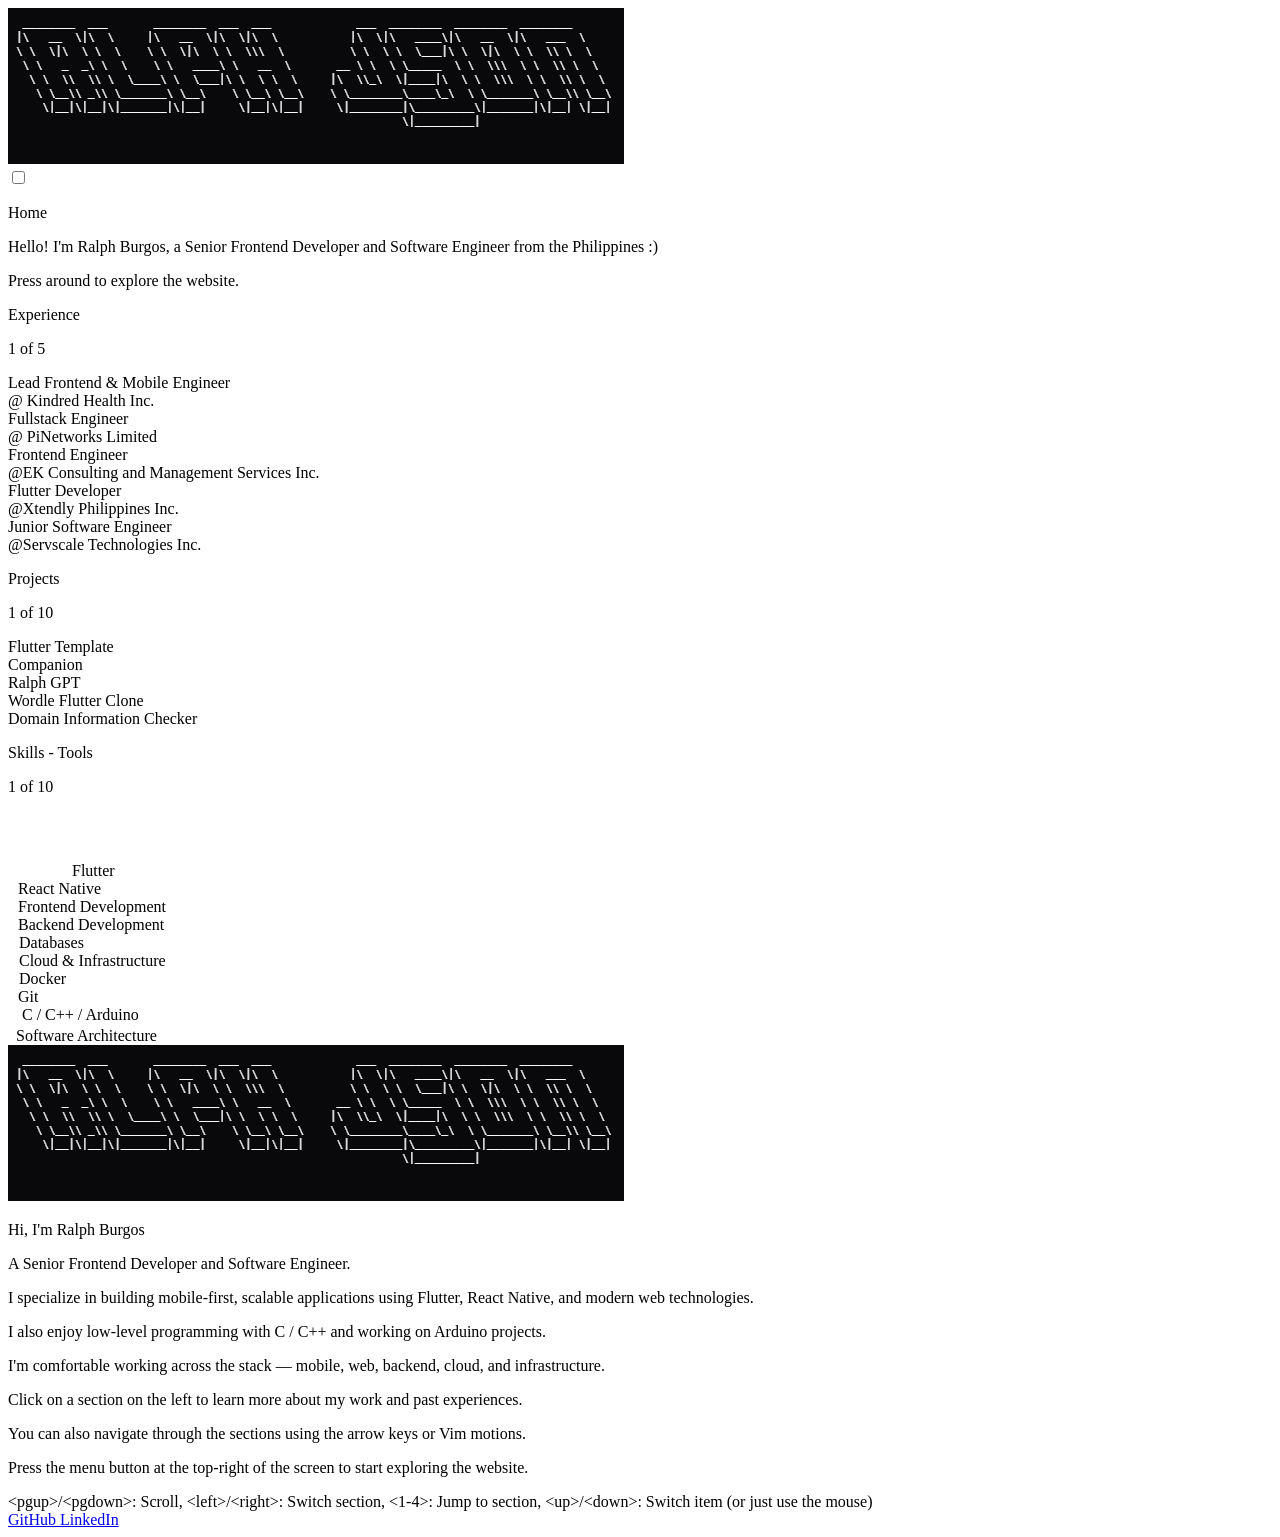
==== index.html @ 9842554d "first commit" ====
<!Doctype html>
<html lang="en">

<head>
    <meta name="0cred-id" content="01e24af6-ad8e-4de9-9cb4-fe625eb96ab1" />
    <meta charset="UTF-8" />
    <meta name="viewport" content="width=device-width, initial-scale=1" />
    <meta name="theme-color" content="#0d1117">
    <meta name="msapplication-navbutton-color" content="#0d1117" />
    <meta name="apple-mobile-web-app-capable" content="yes">
    <meta name="apple-mobile-web-app-status-bar-style" content="black">
    <meta name="author" content="Ralph Burgos" />
    <meta name="description"
        content="Hi, I'm a passionate software engineer from Philippines. Check out my work and get in touch over here. ;)" />

    <meta property="og:type" content="website">
    <meta property="og:title" content="Ralph Burgos - Software Engineer">
    <meta property="og:image" content="/images/social-banner.jpg">
    <meta property="og:description"
        content="Hi, I'm an experienced software engineer from Philippines. Check out my work and get in touch over here ;)">
    <meta property="og:locale" content="en_US">


    <link href="images/favicon-light.ico" rel="icon" media="(prefers-color-scheme: light)" />
    <link href="images/favicon-light.ico" rel="icon" media="(prefers-color-scheme: dark)" />
    <link rel="preload" as="font" href="fonts/fira-mono-v14-latin-regular.woff2" type="font/otf"
        crossorigin="anonymous">
    <link rel="preload" as="font" href="fonts/fira-mono-v14-latin-700.woff2" type="font/otf" crossorigin="anonymous">
    <link id="min-style" rel="stylesheet" type="text/css" href="css/tui.css">
    <script src="js/loader/loader.js"></script>
    <title>Ralph Burgos - Software Engineer</title>
</head>

<body class="darkmode">
    <div id="main-container">
        <div class="nav-container">
            <img id="nav-logo" loading="eager" src="images/social-banner.png" alt="RLPHJSON" decoding="async" />
            <div id="hamburger-menu">
                <input class="checkbox" type="checkbox" name="hamburger-toggle" aria-label="Mobile menu toggle" />
                <div class="hamburger-lines">
                    <span class="line line1"></span>
                    <span class="line line2"></span>
                    <span class="line line3"></span>
                </div>
            </div>
        </div>
        <div id="section-container">
            <div id="left-section">
                <header class="container selected-frame" id="home">
                    <div class="container-content">
                        <div class="title decorating-text">
                            <p>
                                Home
                            </p>
                            <div></div>
                        </div>
                        <p id="home-section-paragraph">
                            Hello! I'm <span class="text-blue">Ralph Burgos</span>, a <span class="text-orange">Senior Frontend Developer</span> and <span class="text-orange">Software Engineer</span> from the <span class="text-green">Philippines</span> :)
                        </p>
                        <p id="mobile-help">
                            <span class="text-green">Press</span> around to <span class="text-orange">explore</span>
                            the website.
                        </p>
                    </div>
                </header>
                <div class="container" id="experience">
                    <div class="container-content">
                        <div id="experience-title" class="title decorating-text">
                            <p>
                                Experience
                            </p>
                            <div></div>
                        </div>
                        <div id="experience-index" class="list-index decorating-text">
                            <p>1 of 5</p>
                            <div></div>
                        </div>
                        <div class="ui-list">
                            <div>
                                <div>Lead Frontend & Mobile Engineer</div>
                                <div>@ <span class="text-orange">Kindred Health Inc.</span></div>
                            </div>
                            <div>
                                <div>Fullstack Engineer</div>
                                <div>@ <span class="text-orange">PiNetworks Limited</span></div>
                            </div>
                            <div>
                                <div>Frontend Engineer</div>
                                <div>@<span class="text-orange">EK Consulting and Management Services Inc.</span></div>
                            </div>
                            <div>
                                <div>Flutter Developer</div>
                                <div>@<span class="text-orange">Xtendly Philippines Inc.</span></div>
                            </div>
                            <div>
                                <div>Junior Software Engineer</div>
                                <div>@<span class="text-orange">Servscale Technologies Inc.</span></div>
                            </div>

                        </div>
                    </div>
                </div>
                <div class="container" id="projects">
                    <div class="container-content">
                        <div class="title decorating-text">
                            <p>Projects</p>
                            <div></div>
                        </div>
                        <div class="list-index decorating-text">
                            <p>1 of 10</p>
                            <div></div>
                        </div>
                        <div class="ui-list">
                            <div>Flutter Template</div>
                            <div>Companion</div>
                            <div>Ralph GPT</div>
                            <div>Wordle Flutter Clone</div>
                            <div>Domain Information Checker</div>
                        </div>
                    </div>
                </div>
                <div class="container" id="skills">
                    <div class="container-content">
                        <div id="skills-title" class="title decorating-text">
                            <p>
                                Skills - Tools
                            </p>
                            <div></div>
                        </div>
                        <div id="skills-index" class="list-index decorating-text">
                            <p>1 of 10</p>
                            <div></div>
                        </div>
                        <div class="ui-list">
                            <div><img src="images/flutter.svg" alt="" decoding="async" />Flutter</div>
                            <div><img src="images/react.svg" alt="" decoding="async" />React Native</div>
                            <div><img src="images/html.svg" alt="" decoding="async" />Frontend Development</div>
                            <div><img src="images/node.svg" alt="" decoding="async" />Backend Development</div>
                            <div><img src="images/psql.svg" alt="" decoding="async" />Databases</div>
                            <div><img src="images/aws.svg" alt="" decoding="async" />Cloud & Infrastructure</div>
                            <div><img src="images/gh.svg" alt="" decoding="async" />Docker</div>
                            <div><img src="images/git.svg" alt="" decoding="async" />Git</div>
                            <div><img src="images/arduino.svg" alt="" decoding="async" />C / C++ / Arduino</div>
                            <div><img src="images/test.svg" alt="" decoding="async" />Software Architecture</div>
                        </div>
                    </div>
                </div>
            </div>
            <div id="right-section">
                <div class="container h-fill" id="main-content">
                    <div class="container-content">
                        <div id="logo-container">
                            <img loading="eager" src="images/social-banner.png" id="logo" alt="RLPHJSON" decoding="async" />
                        </div>
                        <div class="outer-paragraph-container">
                            <div class="inner-paragraph-container">
                                <div>
                                    <p>Hi, I'm <span class="text-blue">Ralph</span> Burgos</p>
                                    <p>A <span class="text-orange">Senior Frontend Developer</span> and 
                                        <span class="text-orange">Software Engineer</span>.
                                    </p>
                                </div>
                                <div>
                                    <p>
                                        I specialize in building <span class="text-white">mobile-first</span>,
                                        <span class="text-white">scalable</span> applications using Flutter,
                                        React Native, and modern web technologies.
                                    </p>
                                </div>
                                <div>
                                    <p>
                                        I also enjoy low-level programming with
                                        <span class="text-white">C / C++</span> and working on
                                        <span class="text-white">Arduino</span> projects.
                                    </p>
                                </div>
                                <div>
                                    <p>
                                        I'm comfortable working across the stack — mobile, web, backend,
                                        cloud, and infrastructure.
                                    </p>
                                </div>
                                <div id="desktop-help">
                                    <p><span class="text-white">Click</span> on a section on the left to learn
                                        more about
                                        my <span class="text-blue">work</span> and past <span
                                            class="text-orange">experiences</span>.</p>
                                    <p>You can also <span class="text-orange">navigate</span> through the
                                        sections using
                                        the <span class="text-blue">arrow keys</span> or <span class="text-orange">Vim
                                            motions</span>.</p>
                                </div>
                                <p id="mobile-help">
                                    <span class="text-green">Press</span> the menu button at the top-right of the
                                    screen
                                    to
                                    start <span class="text-orange">exploring</span>
                                    the website.
                                </p>
                                <!-- <div class="bible-verse"> -->
                            </div>
                        </div>
                    </div>
                </div>
            </div>
        </div>
        <footer class="container text-blue" id="footer">
            <div class="footer-item" id="footer-help">
                &lt;pgup&gt;/&lt;pgdown&gt;: Scroll,
                &lt;left&gt;/&lt;right&gt;: Switch section,
                &lt;1-4&gt;: Jump to section,
                &lt;up&gt;/&lt;down&gt;: Switch item
                <span class="text-green">
                    (or just use the mouse)
                </span>
            </div>
            <div class="footer-item">
                <a class="text-blue" href="https://github.com/rlphjyson/" target="_blank">
                    GitHub
                </a>
                <a class="text-green" href="https://www.linkedin.com/in/ralph-jason-burgos/" target="_blank">
                    LinkedIn
                </a>
            </div>
        </footer>
    </div>
</body>

</html>
---- css/tui.css ----
@font-face {
  font-display: swap;
  font-family: "Fira Mono";
  font-style: normal;
  font-weight: 400;
  src: url(../fonts/fira-mono-v14-latin-regular.woff2) format("woff2");
}

@font-face {
  font-display: swap;
  font-family: "Fira Mono";
  font-style: normal;
  font-weight: 700;
  src: url(../fonts/fira-mono-v14-latin-700.woff2) format("woff2");
}

:root {
  --clr-primary-txt: #e0e0e0;
  --clr-primary-bg: #0a0a0a;
  --clr-tertiary-bg: #1a1a1a;
  --clr-secondary-bg: #262626;
  --clr-border: #404040;
  --clr-cyan: #4dd0e1;
  --clr-green: #39ff14;
  --clr-yellow: #ffb74d;
}

* {
  padding: 0;
  margin: 0;
  cursor: default;
}

h1 {
  font-size: 1.1rem;
  font-weight: 700;
}

h2 {
  font-size: 1rem;
  font-weight: 700;
}

a {
  cursor: pointer;
}

body {
  font-family: "Fira Mono", monospace, sans-serif;
  overflow: hidden;
  padding: 1rem;
  height: 100vh;
}

.darkmode {
  background-color: var(--clr-primary-bg);
  color: var(--clr-primary-txt);
}

::-webkit-scrollbar {
  width: 0.4em;
  background-color: var(--clr-primary-bg);
  height: 0.2em;
}

::-webkit-scrollbar-thumb {
  background-color: var(--clr-cyan);
}

* {
  scrollbar-width: thin;
  scrollbar-color: var(--clr-cyan) var(--clr-primary-bg);
}

svg {
  overflow: visible;
}

#logo-container {
  display: flex;
  justify-content: left;
  align-items: center;
  width: 100%;
  margin-bottom: 1rem;
  min-height: 100px;
}

#logo {
  width: 100%;
  max-width: 400px;
}

#main-container {
  display: flex;
  flex-direction: column;
  height: 93%;
  gap: 0.4rem;
  justify-content: flex-start;
}

#section-container {
  display: flex;
  flex-direction: row;
  width: 100%;
  height: 100%;
  gap: 0.4rem;
}

#left-section {
  display: flex;
  flex-direction: column;
  gap: 0.8rem;
  width: 25%;
}

#right-section {
  display: flex;
  flex-direction: column;
  flex-grow: 2;
  width: 75%;
}

#main-content {
  display: flex;
  flex-direction: column;
  align-items: flex-start;
  overflow-y: hidden;
  background-color: var(--clr-primary-bg);
  border-left: 1px solid var(--clr-cyan);
  padding: 0;
}

#main-content::before {
  content: "$ ";
  position: sticky;
  top: 0;
  left: 0;
  color: var(--clr-green);
  font-weight: 700;
  font-size: 1rem;
  padding: 1rem 0 0.5rem 1rem;
  width: 100%;
  background-color: var(--clr-primary-bg);
  border-bottom: 1px solid var(--clr-cyan);
  z-index: 10;
}

#main-content .container-content {
  overflow-y: auto;
  line-height: 1.6rem;
  gap: 0;
  padding: 1rem;
  align-items: flex-start;
  width: 100%;
  height: calc(95vh - 2rem);
  background-color: var(--clr-primary-bg);
}

#footer {
  display: flex;
  flex-direction: row;
  justify-content: space-between;
  align-items: center;
  border: none;
  margin-top: 0.2rem;
  font-size: 0.8rem;
  overflow: hidden;
  min-height: 4ch;
}

#home {
  height: auto;
  padding: 0.5rem;
}

#home-section-paragraph {
  padding: 0 0.2rem;
}

.footer-item {
  display: flex;
  flex-direction: row;
  gap: 0.5rem;
}

.container {
  display: flex;
  flex-direction: column;
  border: 0.1px solid var(--clr-primary-txt);
  position: relative;
  padding-top: 0.2rem;
  height: 29%;
}

#left-section .container:hover:not(.selected-frame) {
  border-color: var(--clr-border);
}

.container-content {
  display: flex;
  flex-direction: column;
  overflow: hidden;
}

.outer-paragraph-container {
  width: 100%;
  padding: 0;
  border: none;
  background-color: transparent;
}

.inner-paragraph-container {
  display: flex;
  justify-content: flex-start;
  flex-direction: column;
  gap: 0.5rem;
  font-family: "Fira Mono", monospace;
  width: 100%;
}

.inner-paragraph-container > div {
  padding: 0.25rem 0;
  border: none;
  padding-left: 0;
  margin: 0.25rem 0;
}

.inner-paragraph-container > div:first-child {
  margin-top: 0;
}

.inner-paragraph-container > div p {
  margin: 0.15rem 0;
  color: var(--clr-primary-txt);
  font-size: 0.95rem;
}

.inner-paragraph-container > div p:first-child {
  color: var(--clr-white);
  font-weight: 700;
}

.image-container {
  width: 100%;
  margin: 0.5rem 0;
  display: flex;
  justify-content: center;
}

.image-inner-container {
  display: flex;
  justify-content: center;
  width: 70%;
  padding: 0.5rem;
  border: 0.1px solid var(--clr-cyan);
}

.project-image {
  margin: 0.5rem;
  width: 100%;
  max-width: fit-content;
  background-color: var(--clr-secondary-bg);
}

pre {
  display: block;
  font-family: "Fira Mono", monospace, sans-serif;
  font-size: 0.8rem;
  line-height: 1.2rem;
  padding: 0.5rem;
  border: 0.1px solid var(--clr-cyan);
  color: var(--clr-primary-txt);
  overflow-x: scroll;
}

.snippet-container {
  margin-top: 4rem;
}

.scrollable {
  overflow-y: auto;
}

.h-sm {
  height: 5%;
}

.h-auto {
  height: fit-content;
}

.h-fill {
  flex-grow: 1;
}

.h-full {
  height: 100%;
}

.mt-4 {
  margin-top: 0.5rem;
}

.decorating-text {
  position: absolute;
  padding: 0 0.1rem;
  width: fit-content;
}

.decorating-text p {
  position: relative;
  z-index: 2;
}

.decorating-text div {
  position: relative;
  z-index: 1;
  background-color: var(--clr-primary-bg);
  height: 0.5ch;
  top: -1ch;
  left: -2px;
  width: 104%;
}

.title {
  top: -12px;
}

.list-index {
  bottom: -12px;
  align-self: flex-end;
}

.ui-list {
  display: flex;
  flex-direction: column;
  gap: 0.2rem;
  width: 99%;
  padding: 0.2rem;
  overflow-y: auto;
  overflow-x: hidden;
}

#experience .ui-list {
  justify-content: space-between;
}

#experience .ui-list div {
  width: 100%;
  text-wrap: balance;
}

#experience .ui-list div div {
  width: 50%;
  justify-content: flex-start;
  gap: 1rem;
}

.ui-list div {
  display: flex;
  flex-direction: row;
  align-items: center;
  gap: 0.5rem;
}

.ui-list img {
  width: 1rem;
  height: 1rem;
}

.ui-list div:hover:not(.selected-item):not(.selected-item > div) {
  background-color: var(--clr-tertiary-bg);
}

.selected-frame {
  border-color: var(--clr-cyan);
}

.selected-frame .decorating-text {
  color: var(--clr-cyan);
}

.selected-frame .container-content {
  scrollbar-color: var(--clr-cyan) var(--clr-primary-bg);
}

.selected-frame::-webkit-scrollbar-thumb {
  background-color: var(--clr-cyan);
}

.selected-item,
.selected-item div {
  background-color: var(--clr-secondary-bg);
}

.text-blue {
  color: var(--clr-cyan);
}

.text-orange {
  color: var(--clr-yellow);
}

.text-green {
  color: var(--clr-green);
}

.text-cyan {
  color: var(--clr-cyan);
}

.text-green {
  color: var(--clr-green);
}

.technologies-row {
  display: flex;
  flex-direction: row;
  gap: 0.5rem;
  flex-wrap: wrap;
  margin-bottom: 1rem;
}

.buttons-container {
  display: flex;
  flex-direction: row;
  gap: 1rem;
  margin: 1rem 0;
}

.project-button {
  all: unset;
  padding: 0.5rem 1rem;
  border: 0.1px solid var(--clr-primary-txt);
  color: var(--clr-primary-txt);
  cursor: pointer;
  min-width: 150px;
  text-align: center;
  font-size: 1.5rem;
}

.project-button:hover {
  background-color: var(--clr-secondary-bg);
}

.project-button:active {
  opacity: 0.5;
}

.quote-of-day {
  margin-top: 2rem;
  padding: 0;
  border: none;
  background-color: transparent;
  display: flex;
  flex-direction: column;
  gap: 0.25rem;
  max-width: 80%;
}

.quote-label {
  font-weight: 700;
  color: var(--clr-green);
  font-size: 0.95rem;
}

.quote-text {
  color: var(--clr-primary-txt);
  font-size: 0.95rem;
  line-height: 1.5rem;
  font-style: italic;
}

.quote-author {
  color: var(--clr-cyan);
  font-size: 0.85rem;
  margin-top: 0;
}

.noscript-msg {
  display: flex;
  flex-direction: column;
  align-items: center;
  margin-top: 25%;
  gap: 0.5rem;
  padding: 1rem;
  width: 100%;
}

.nav-container {
  display: none;
}

#modal-controls {
  display: none;
}

#mobile-help {
  display: none;
}

@media screen and (max-width: 768px) {
  body {
    height: 100%;
    padding: 2vw;
    margin-top: 100px;
    overflow-y: scroll !important;
    overflow-x: hidden;
  }

  #experience .ui-list div {
    align-items: center;
  }

  .buttons-container {
    flex-direction: column;
  }

  .project-button {
    padding: 1rem 0;
  }

  .image-inner-container {
    width: 100%;
  }

  #main-container {
    height: 100%;
  }

  #section-container {
    flex-direction: column;
    gap: 1rem;
  }

  #left-section {
    display: none;
  }

  #right-section {
    width: 100%;
    height: 100%;
    padding-top: 1rem;
  }

  #main-content {
    font-size: 1.2rem;
  }

  .outer-paragraph-container {
    padding: 0 5%;
  }

  #mobile-help {
    margin-top: 1rem;
    font-size: 1.1rem;
    display: block;
  }

  #desktop-help {
    display: none;
  }

  #main-content .container-content {
    height: 100%;
  }

  .container {
    height: fit-content !important;
  }

  .ui-list {
    font-size: 1.2rem;
    gap: 0;
    width: auto;
  }

  .ui-list div {
    padding: 0.5rem;
  }

  #experience .ui-list div {
    width: auto;
  }

  #logo-container {
    width: 90%;
    min-height: 50px;
  }

  #footer {
    margin: 1rem 0;
    justify-content: center;
    font-size: 1rem;
  }

  .footer-item {
    gap: 1rem;
  }

  #footer-help {
    display: none;
  }

  .nav-container {
    display: flex;
    position: fixed;
    top: 0;
    left: 0;
    justify-content: space-around;
    align-items: center;
    padding: 0 5vw;
    width: 100vw;
    height: 110px;
    background-color: var(--clr-primary-bg);
    opacity: 0.9;
    z-index: 98;
  }

  #logo-container {
    display: none;
  }

  .nav-container img {
    position: relative;
    bottom: 5px;
    width: 70%;
  }

  #hamburger-menu {
    position: relative;
    left: -16px;
    width: 32px;
  }

  .nav-container .checkbox {
    display: block;
    position: relative;
    height: 32px;
    width: 32px;
    cursor: pointer;
    opacity: 0;
    z-index: 5;
    background: 0 0;
    box-shadow: none;
    outline: 0 !important;
    -webkit-tap-highlight-color: transparent !important;
  }

  .nav-container .hamburger-lines {
    height: 26px;
    width: 30px;
    top: 0;
    position: absolute;
    z-index: 2;
    display: flex;
    flex-direction: column;
    justify-content: space-between;
  }

  .nav-container .hamburger-lines .line {
    display: block;
    height: 4px;
    width: 100%;
    border: 0.1px solid var(--clr-primary-txt);
  }

  .nav-container .hamburger-lines .line1 {
    transform-origin: 0 0;
    transition: transform 0.2s ease-in-out;
  }

  .nav-container .hamburger-lines .line2 {
    transition: transform 0.2s ease-in-out;
  }

  .nav-container .hamburger-lines .line3 {
    transform-origin: 0 100%;
    transition: transform 0.2s ease-in-out;
  }

  #left-section {
    transform: translate(150%);
    width: 97vw;
    display: flex;
    position: fixed;
    left: 1.5vw;
    transition: transform 0.5s ease-in-out;
    z-index: 99;
    background-color: var(--clr-primary-bg);
  }

  .menu-open {
    transform: translate(0) !important;
    position: absolute !important;
  }

  .nav-container input[type=checkbox]:checked ~ .hamburger-lines .line1 {
    transform: rotate(45deg);
  }

  .nav-container input[type=checkbox]:checked ~ .hamburger-lines .line2 {
    transform: scaleY(0);
  }

  .nav-container input[type=checkbox]:checked ~ .hamburger-lines .line3 {
    transform: rotate(-45deg);
  }

  #skills {
    flex-grow: 1;
  }

  .developer-tip {
    margin-top: 2rem;
    padding: 1rem;
    border: 1px solid var(--clr-cyan);
    background-color: rgba(77, 208, 225, 0.05);
    font-style: italic;
    display: flex;
    flex-direction: column;
    gap: 0.5rem;
  }

  .tip-label {
    font-weight: 700;
    color: var(--clr-green);
    font-size: 0.95rem;
  }

  .tip-text {
    color: var(--clr-primary-txt);
    font-size: 0.9rem;
    line-height: 1.4rem;
    font-style: italic;
  }
}
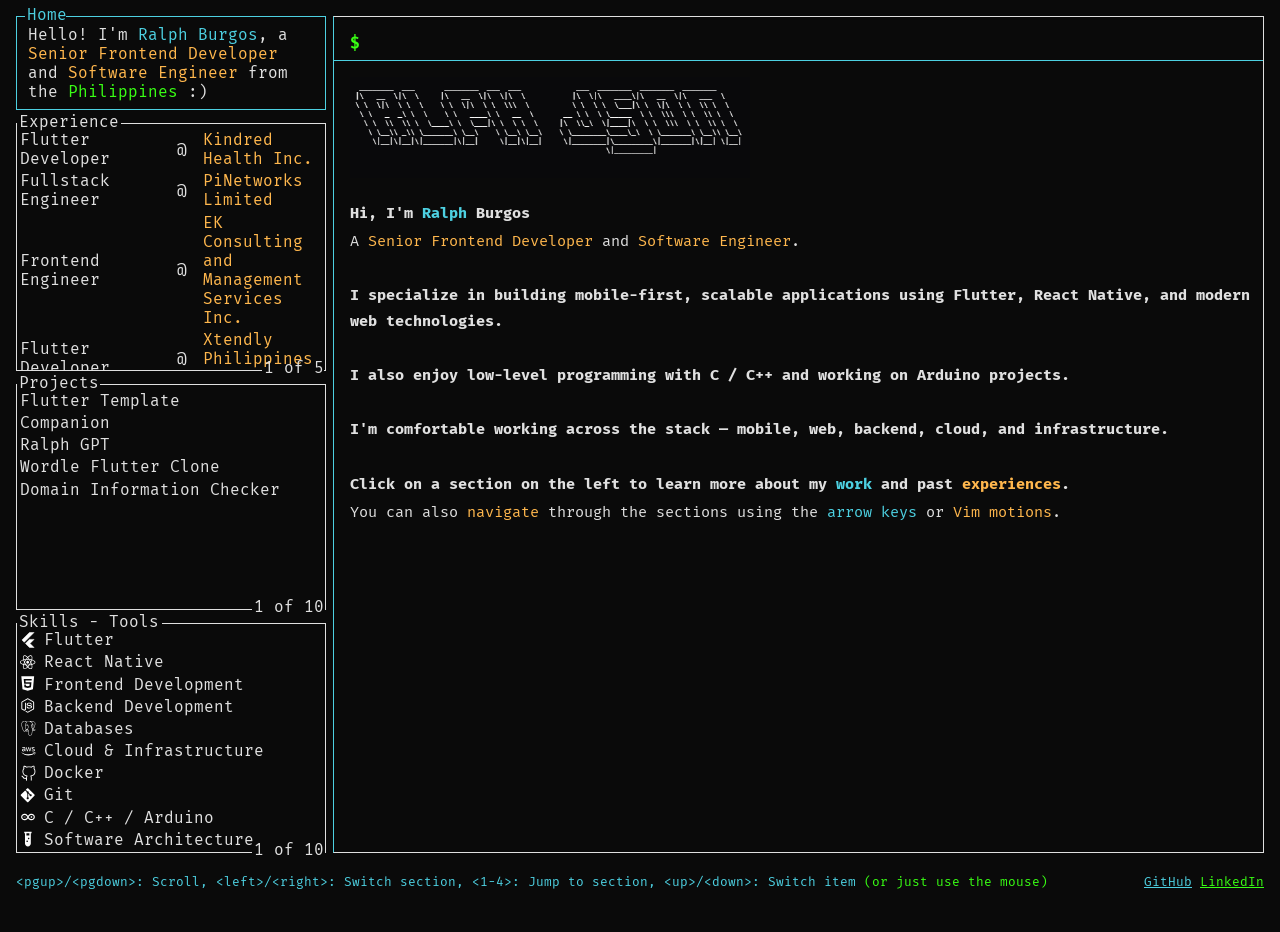
==== commit f6f3c9fe: "Update index.html" ====
--- a/index.html
+++ b/index.html
@@ -77,7 +77,7 @@
                         </div>
                         <div class="ui-list">
                             <div>
-                                <div>Lead Frontend & Mobile Engineer</div>
+                                <div>Flutter Developer</div>
                                 <div>@ <span class="text-orange">Kindred Health Inc.</span></div>
                             </div>
                             <div>
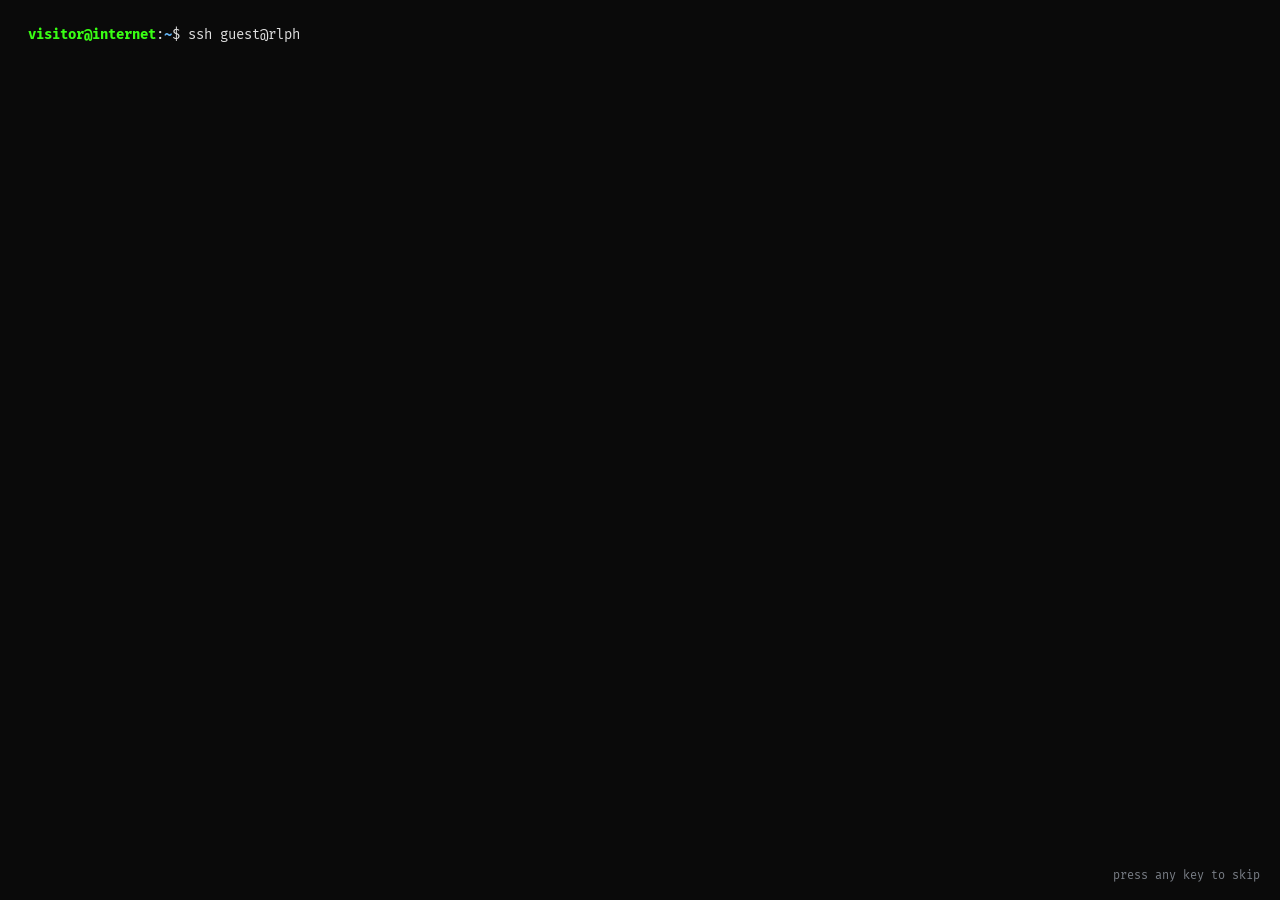
==== commit 03a791c3: "Rebuild portfolio as an SSH-style terminal UI with new projects - Replace old projects with 13 curre" ====
--- a/index.html
+++ b/index.html
@@ -1,229 +1,179 @@
-<!Doctype html>
-<html lang="en">
+<!doctype html>
+<html lang="en" data-theme="rlphjyson">
 
 <head>
     <meta name="0cred-id" content="01e24af6-ad8e-4de9-9cb4-fe625eb96ab1" />
     <meta charset="UTF-8" />
-    <meta name="viewport" content="width=device-width, initial-scale=1" />
-    <meta name="theme-color" content="#0d1117">
-    <meta name="msapplication-navbutton-color" content="#0d1117" />
-    <meta name="apple-mobile-web-app-capable" content="yes">
-    <meta name="apple-mobile-web-app-status-bar-style" content="black">
-    <meta name="author" content="Ralph Burgos" />
+    <meta name="viewport" content="width=device-width, initial-scale=1, viewport-fit=cover" />
+    <meta name="theme-color" content="#0a0a0a" />
+    <meta name="msapplication-navbutton-color" content="#0a0a0a" />
+    <meta name="apple-mobile-web-app-capable" content="yes" />
+    <meta name="apple-mobile-web-app-status-bar-style" content="black" />
+    <meta name="author" content="Ralph Jason Burgos" />
     <meta name="description"
-        content="Hi, I'm a passionate software engineer from Philippines. Check out my work and get in touch over here. ;)" />
+        content="Ralph Jason Burgos, Senior Software Engineer from the Philippines. Flutter, Next.js, Go, FastAPI and AI tooling on Claude. SSH into the portfolio and explore with vim motions." />
 
-    <meta property="og:type" content="website">
-    <meta property="og:title" content="Ralph Burgos - Software Engineer">
-    <meta property="og:image" content="/images/social-banner.jpg">
+    <meta property="og:type" content="website" />
+    <meta property="og:title" content="Ralph Burgos - Senior Software Engineer" />
+    <meta property="og:image" content="/images/social-banner.png" />
     <meta property="og:description"
-        content="Hi, I'm an experienced software engineer from Philippines. Check out my work and get in touch over here ;)">
-    <meta property="og:locale" content="en_US">
-
+        content="Senior Software Engineer: Flutter, Next.js, Go, FastAPI and AI tooling. A terminal-style portfolio you can drive with vim motions." />
+    <meta property="og:locale" content="en_US" />
 
     <link href="images/favicon-light.ico" rel="icon" media="(prefers-color-scheme: light)" />
-    <link href="images/favicon-light.ico" rel="icon" media="(prefers-color-scheme: dark)" />
-    <link rel="preload" as="font" href="fonts/fira-mono-v14-latin-regular.woff2" type="font/otf"
-        crossorigin="anonymous">
-    <link rel="preload" as="font" href="fonts/fira-mono-v14-latin-700.woff2" type="font/otf" crossorigin="anonymous">
-    <link id="min-style" rel="stylesheet" type="text/css" href="css/tui.css">
-    <script src="js/loader/loader.js"></script>
-    <title>Ralph Burgos - Software Engineer</title>
+    <link href="images/favicon-dark.ico" rel="icon" media="(prefers-color-scheme: dark)" />
+    <link rel="preload" as="font" href="fonts/fira-mono-v14-latin-regular.woff2" type="font/woff2" crossorigin="anonymous" />
+    <link rel="preload" as="font" href="fonts/fira-mono-v14-latin-700.woff2" type="font/woff2" crossorigin="anonymous" />
+    <link rel="stylesheet" href="css/tui.css" />
+    <script>
+        // Apply the saved colorscheme before first paint so there is no flash.
+        try {
+            var t = localStorage.getItem("rlphjyson:theme");
+            if (t) document.documentElement.setAttribute("data-theme", t);
+        } catch (e) { }
+    </script>
+    <title>Ralph Burgos - Senior Software Engineer</title>
 </head>
 
-<body class="darkmode">
-    <div id="main-container">
-        <div class="nav-container">
-            <img id="nav-logo" loading="eager" src="images/social-banner.png" alt="RLPHJSON" decoding="async" />
-            <div id="hamburger-menu">
-                <input class="checkbox" type="checkbox" name="hamburger-toggle" aria-label="Mobile menu toggle" />
-                <div class="hamburger-lines">
-                    <span class="line line1"></span>
-                    <span class="line line2"></span>
-                    <span class="line line3"></span>
+<body>
+    <!-- ssh / boot screen -->
+    <div id="boot" role="status" aria-live="polite">
+        <pre id="boot-log"></pre>
+        <div id="boot-skip">press any key to skip</div>
+    </div>
+
+    <div id="app" aria-hidden="true">
+        <!-- tmux-ish status bar -->
+        <header id="tabline">
+            <button id="drawer-toggle" type="button" aria-label="Toggle panels" aria-controls="sidebar">☰</button>
+            <span class="host">guest<span class="at">@</span>rlphjyson<span class="at">:</span><span class="dir">~</span></span>
+            <nav id="tabs" aria-label="Sections"></nav>
+            <span class="spacer"></span>
+            <span class="right">
+                <a class="hide-sm" href="https://github.com/rlphjyson" target="_blank" rel="noopener">github</a>
+                <a class="hide-sm" href="https://www.linkedin.com/in/ralph-jason-burgos/" target="_blank" rel="noopener">linkedin</a>
+                <button id="help-btn" type="button" aria-label="Help">[?]</button>
+            </span>
+        </header>
+
+        <main id="workspace">
+            <aside id="sidebar" aria-label="Panels"></aside>
+            <section id="main" class="box active" aria-label="Content">
+                <div class="box-title" id="main-title">~/README.md</div>
+                <div id="viewer" tabindex="-1" aria-live="polite"></div>
+                <div class="box-footer" id="main-footer">[readonly]</div>
+            </section>
+        </main>
+
+        <div id="statusline" aria-hidden="true">
+            <span class="seg" id="mode" data-mode="NORMAL">NORMAL</span>
+            <span class="seg branch">⎇ main</span>
+            <span class="seg file" id="st-file">~/README.md</span>
+            <span class="fill"></span>
+            <span class="seg dim" id="st-search"></span>
+            <span class="seg dim theme-seg" id="st-theme"></span>
+            <span class="seg pos" id="st-pos">1/1</span>
+            <span class="seg dim" id="st-pct">Top</span>
+            <span class="seg clock" id="st-clock">--:--</span>
+        </div>
+
+        <div id="cmdline">
+            <span id="cmd-prefix"></span>
+            <input id="cmd-input" type="text" autocomplete="off" autocapitalize="off" spellcheck="false"
+                aria-label="Command line" hidden />
+            <span id="cmd-msg">Type <kbd>:help</kbd> or press <kbd>?</kbd> for keybindings.</span>
+        </div>
+
+        <nav id="keybar" aria-label="Quick keys">
+            <button type="button" data-key="drawer" aria-label="Panels">☰</button>
+            <button type="button" data-key="prev" aria-label="Previous item">k ↑</button>
+            <button type="button" data-key="next" aria-label="Next item">j ↓</button>
+            <button type="button" data-key="/" aria-label="Search">/</button>
+            <button type="button" data-key=":" aria-label="Command">:</button>
+            <button type="button" data-key="term" aria-label="Terminal">&gt;_</button>
+            <button type="button" data-key="?" aria-label="Help">?</button>
+        </nav>
+    </div>
+
+    <div id="wildmenu" hidden></div>
+
+    <!-- telescope-style fuzzy finder -->
+    <div id="telescope" class="overlay" hidden>
+        <div class="window" role="dialog" aria-modal="true" aria-label="Search">
+            <div class="window-bar">
+                <span class="dots"><i></i><i></i><i></i></span>
+                <span class="title">telescope · find anything</span>
+                <button class="close" type="button" data-close aria-label="Close">✕</button>
+            </div>
+            <div class="tele-body">
+                <div class="tele-left">
+                    <div class="tele-prompt">
+                        <span class="pfx">/</span>
+                        <input id="tele-input" type="text" autocomplete="off" autocapitalize="off" spellcheck="false"
+                            placeholder="projects, skills, companies, tech…" aria-label="Search query" />
+                        <span class="count" id="tele-count"></span>
+                    </div>
+                    <ul id="tele-results" role="listbox"></ul>
                 </div>
+                <div id="tele-preview"></div>
+            </div>
+            <div class="tele-hints"><kbd>↑</kbd><kbd>↓</kbd> or <kbd>Ctrl-n</kbd><kbd>Ctrl-p</kbd> move · <kbd>Enter</kbd> open · <kbd>Esc</kbd> close · then <kbd>n</kbd>/<kbd>N</kbd> cycle results</div>
+        </div>
+    </div>
+
+    <!-- help -->
+    <div id="help" class="overlay" hidden>
+        <div class="window" role="dialog" aria-modal="true" aria-label="Help">
+            <div class="window-bar">
+                <span class="dots"><i></i><i></i><i></i></span>
+                <span class="title">:help rlphjyson</span>
+                <button class="close" type="button" data-close aria-label="Close">✕</button>
+            </div>
+            <div class="help-body" id="help-body"></div>
+        </div>
+    </div>
+
+    <!-- interactive shell -->
+    <div id="terminal" class="overlay" hidden>
+        <div class="window" role="dialog" aria-modal="true" aria-label="Terminal">
+            <div class="window-bar">
+                <span class="dots"><i></i><i></i><i></i></span>
+                <span class="title">guest@rlphjyson: ~ — zsh</span>
+                <button class="close" type="button" data-close aria-label="Close">✕</button>
+            </div>
+            <div id="term-out" aria-live="polite"></div>
+            <div class="term-input-row">
+                <span class="ps1" id="term-ps1"></span>
+                <input id="term-input" type="text" autocomplete="off" autocapitalize="off" spellcheck="false"
+                    aria-label="Shell input" />
             </div>
         </div>
-        <div id="section-container">
-            <div id="left-section">
-                <header class="container selected-frame" id="home">
-                    <div class="container-content">
-                        <div class="title decorating-text">
-                            <p>
-                                Home
-                            </p>
-                            <div></div>
-                        </div>
-                        <p id="home-section-paragraph">
-                            Hello! I'm <span class="text-blue">Ralph Burgos</span>, a <span class="text-orange">Senior Frontend Developer</span> and <span class="text-orange">Software Engineer</span> from the <span class="text-green">Philippines</span> :)
-                        </p>
-                        <p id="mobile-help">
-                            <span class="text-green">Press</span> around to <span class="text-orange">explore</span>
-                            the website.
-                        </p>
-                    </div>
-                </header>
-                <div class="container" id="experience">
-                    <div class="container-content">
-                        <div id="experience-title" class="title decorating-text">
-                            <p>
-                                Experience
-                            </p>
-                            <div></div>
-                        </div>
-                        <div id="experience-index" class="list-index decorating-text">
-                            <p>1 of 5</p>
-                            <div></div>
-                        </div>
-                        <div class="ui-list">
-                            <div>
-                                <div>Flutter Developer</div>
-                                <div>@ <span class="text-orange">Kindred Health Inc.</span></div>
-                            </div>
-                            <div>
-                                <div>Fullstack Engineer</div>
-                                <div>@ <span class="text-orange">PiNetworks Limited</span></div>
-                            </div>
-                            <div>
-                                <div>Frontend Engineer</div>
-                                <div>@<span class="text-orange">EK Consulting and Management Services Inc.</span></div>
-                            </div>
-                            <div>
-                                <div>Flutter Developer</div>
-                                <div>@<span class="text-orange">Xtendly Philippines Inc.</span></div>
-                            </div>
-                            <div>
-                                <div>Junior Software Engineer</div>
-                                <div>@<span class="text-orange">Servscale Technologies Inc.</span></div>
-                            </div>
+    </div>
 
-                        </div>
-                    </div>
-                </div>
-                <div class="container" id="projects">
-                    <div class="container-content">
-                        <div class="title decorating-text">
-                            <p>Projects</p>
-                            <div></div>
-                        </div>
-                        <div class="list-index decorating-text">
-                            <p>1 of 10</p>
-                            <div></div>
-                        </div>
-                        <div class="ui-list">
-                            <div>Flutter Template</div>
-                            <div>Companion</div>
-                            <div>Ralph GPT</div>
-                            <div>Wordle Flutter Clone</div>
-                            <div>Domain Information Checker</div>
-                        </div>
-                    </div>
-                </div>
-                <div class="container" id="skills">
-                    <div class="container-content">
-                        <div id="skills-title" class="title decorating-text">
-                            <p>
-                                Skills - Tools
-                            </p>
-                            <div></div>
-                        </div>
-                        <div id="skills-index" class="list-index decorating-text">
-                            <p>1 of 10</p>
-                            <div></div>
-                        </div>
-                        <div class="ui-list">
-                            <div><img src="images/flutter.svg" alt="" decoding="async" />Flutter</div>
-                            <div><img src="images/react.svg" alt="" decoding="async" />React Native</div>
-                            <div><img src="images/html.svg" alt="" decoding="async" />Frontend Development</div>
-                            <div><img src="images/node.svg" alt="" decoding="async" />Backend Development</div>
-                            <div><img src="images/psql.svg" alt="" decoding="async" />Databases</div>
-                            <div><img src="images/aws.svg" alt="" decoding="async" />Cloud & Infrastructure</div>
-                            <div><img src="images/gh.svg" alt="" decoding="async" />Docker</div>
-                            <div><img src="images/git.svg" alt="" decoding="async" />Git</div>
-                            <div><img src="images/arduino.svg" alt="" decoding="async" />C / C++ / Arduino</div>
-                            <div><img src="images/test.svg" alt="" decoding="async" />Software Architecture</div>
-                        </div>
-                    </div>
-                </div>
+    <!-- screenshot viewer -->
+    <div id="lightbox" class="overlay" hidden>
+        <div class="window" role="dialog" aria-modal="true" aria-label="Screenshot viewer">
+            <div class="window-bar">
+                <span class="dots"><i></i><i></i><i></i></span>
+                <span class="title" id="lb-title">feh</span>
+                <button class="close" type="button" data-close aria-label="Close">✕</button>
             </div>
-            <div id="right-section">
-                <div class="container h-fill" id="main-content">
-                    <div class="container-content">
-                        <div id="logo-container">
-                            <img loading="eager" src="images/social-banner.png" id="logo" alt="RLPHJSON" decoding="async" />
-                        </div>
-                        <div class="outer-paragraph-container">
-                            <div class="inner-paragraph-container">
-                                <div>
-                                    <p>Hi, I'm <span class="text-blue">Ralph</span> Burgos</p>
-                                    <p>A <span class="text-orange">Senior Frontend Developer</span> and 
-                                        <span class="text-orange">Software Engineer</span>.
-                                    </p>
-                                </div>
-                                <div>
-                                    <p>
-                                        I specialize in building <span class="text-white">mobile-first</span>,
-                                        <span class="text-white">scalable</span> applications using Flutter,
-                                        React Native, and modern web technologies.
-                                    </p>
-                                </div>
-                                <div>
-                                    <p>
-                                        I also enjoy low-level programming with
-                                        <span class="text-white">C / C++</span> and working on
-                                        <span class="text-white">Arduino</span> projects.
-                                    </p>
-                                </div>
-                                <div>
-                                    <p>
-                                        I'm comfortable working across the stack — mobile, web, backend,
-                                        cloud, and infrastructure.
-                                    </p>
-                                </div>
-                                <div id="desktop-help">
-                                    <p><span class="text-white">Click</span> on a section on the left to learn
-                                        more about
-                                        my <span class="text-blue">work</span> and past <span
-                                            class="text-orange">experiences</span>.</p>
-                                    <p>You can also <span class="text-orange">navigate</span> through the
-                                        sections using
-                                        the <span class="text-blue">arrow keys</span> or <span class="text-orange">Vim
-                                            motions</span>.</p>
-                                </div>
-                                <p id="mobile-help">
-                                    <span class="text-green">Press</span> the menu button at the top-right of the
-                                    screen
-                                    to
-                                    start <span class="text-orange">exploring</span>
-                                    the website.
-                                </p>
-                                <!-- <div class="bible-verse"> -->
-                            </div>
-                        </div>
-                    </div>
-                </div>
+            <div class="lb-stage">
+                <img id="lb-img" alt="" />
+                <button class="lb-nav lb-prev" type="button" aria-label="Previous screenshot">◀ h</button>
+                <button class="lb-nav lb-next" type="button" aria-label="Next screenshot">l ▶</button>
             </div>
+            <div class="lb-caption"><span id="lb-caption"></span><span id="lb-count"></span></div>
         </div>
-        <footer class="container text-blue" id="footer">
-            <div class="footer-item" id="footer-help">
-                &lt;pgup&gt;/&lt;pgdown&gt;: Scroll,
-                &lt;left&gt;/&lt;right&gt;: Switch section,
-                &lt;1-4&gt;: Jump to section,
-                &lt;up&gt;/&lt;down&gt;: Switch item
-                <span class="text-green">
-                    (or just use the mouse)
-                </span>
-            </div>
-            <div class="footer-item">
-                <a class="text-blue" href="https://github.com/rlphjyson/" target="_blank">
-                    GitHub
-                </a>
-                <a class="text-green" href="https://www.linkedin.com/in/ralph-jason-burgos/" target="_blank">
-                    LinkedIn
-                </a>
-            </div>
-        </footer>
     </div>
+
+    <noscript>
+        <p style="padding:1rem">This portfolio is a terminal UI and needs JavaScript. Find me on
+            <a href="https://github.com/rlphjyson">GitHub</a> or
+            <a href="https://www.linkedin.com/in/ralph-jason-burgos/">LinkedIn</a>.</p>
+    </noscript>
+
+    <script src="js/tui.js" defer></script>
 </body>
 
 </html>
--- a/css/tui.css
+++ b/css/tui.css
@@ -1,3 +1,9 @@
+/* ==========================================================================
+   rlphjyson.dev — TUI portfolio
+   Plain CSS. Themes are token sets on [data-theme]; everything else reads
+   the tokens, so a new colorscheme is ~15 lines.
+   ========================================================================== */
+
 @font-face {
   font-display: swap;
   font-family: "Fira Mono";
@@ -14,724 +20,1651 @@
   src: url(../fonts/fira-mono-v14-latin-700.woff2) format("woff2");
 }
 
-:root {
-  --clr-primary-txt: #e0e0e0;
-  --clr-primary-bg: #0a0a0a;
-  --clr-tertiary-bg: #1a1a1a;
-  --clr-secondary-bg: #262626;
-  --clr-border: #404040;
-  --clr-cyan: #4dd0e1;
-  --clr-green: #39ff14;
-  --clr-yellow: #ffb74d;
+/* ---------- themes ------------------------------------------------------ */
+
+:root,
+[data-theme="rlphjyson"] {
+  --bg: #0a0a0a;
+  --bg-alt: #111214;
+  --bg-hl: #1b2b30;
+  --bg-hl-dim: #17191c;
+  --fg: #e0e0e0;
+  --fg-dim: #7a7f87;
+  --border: #33363b;
+  --border-active: #4dd0e1;
+  --blue: #64b5f6;
+  --cyan: #4dd0e1;
+  --green: #39ff14;
+  --yellow: #ffb74d;
+  --orange: #ff9e64;
+  --red: #ff5c57;
+  --magenta: #c792ea;
+  --on-accent: #0a0a0a;
+  --shadow: rgba(0, 0, 0, 0.6);
+  color-scheme: dark;
+}
+
+[data-theme="tokyonight"] {
+  --bg: #1a1b26;
+  --bg-alt: #16161e;
+  --bg-hl: #283457;
+  --bg-hl-dim: #1f2335;
+  --fg: #c0caf5;
+  --fg-dim: #6b739c;
+  --border: #3b4261;
+  --border-active: #7aa2f7;
+  --blue: #7aa2f7;
+  --cyan: #7dcfff;
+  --green: #9ece6a;
+  --yellow: #e0af68;
+  --orange: #ff9e64;
+  --red: #f7768e;
+  --magenta: #bb9af7;
+  --on-accent: #1a1b26;
+  color-scheme: dark;
+}
+
+[data-theme="gruvbox"] {
+  --bg: #282828;
+  --bg-alt: #1d2021;
+  --bg-hl: #504945;
+  --bg-hl-dim: #32302f;
+  --fg: #ebdbb2;
+  --fg-dim: #a89984;
+  --border: #504945;
+  --border-active: #fabd2f;
+  --blue: #83a598;
+  --cyan: #8ec07c;
+  --green: #b8bb26;
+  --yellow: #fabd2f;
+  --orange: #fe8019;
+  --red: #fb4934;
+  --magenta: #d3869b;
+  --on-accent: #282828;
+  color-scheme: dark;
+}
+
+[data-theme="catppuccin"] {
+  --bg: #1e1e2e;
+  --bg-alt: #181825;
+  --bg-hl: #45475a;
+  --bg-hl-dim: #313244;
+  --fg: #cdd6f4;
+  --fg-dim: #7f849c;
+  --border: #45475a;
+  --border-active: #cba6f7;
+  --blue: #89b4fa;
+  --cyan: #89dceb;
+  --green: #a6e3a1;
+  --yellow: #f9e2af;
+  --orange: #fab387;
+  --red: #f38ba8;
+  --magenta: #cba6f7;
+  --on-accent: #1e1e2e;
+  color-scheme: dark;
+}
+
+[data-theme="dracula"] {
+  --bg: #282a36;
+  --bg-alt: #21222c;
+  --bg-hl: #44475a;
+  --bg-hl-dim: #343746;
+  --fg: #f8f8f2;
+  --fg-dim: #8b93c2;
+  --border: #44475a;
+  --border-active: #ff79c6;
+  --blue: #bd93f9;
+  --cyan: #8be9fd;
+  --green: #50fa7b;
+  --yellow: #f1fa8c;
+  --orange: #ffb86c;
+  --red: #ff5555;
+  --magenta: #ff79c6;
+  --on-accent: #282a36;
+  color-scheme: dark;
+}
+
+[data-theme="nord"] {
+  --bg: #2e3440;
+  --bg-alt: #272c36;
+  --bg-hl: #434c5e;
+  --bg-hl-dim: #3b4252;
+  --fg: #d8dee9;
+  --fg-dim: #8691a8;
+  --border: #4c566a;
+  --border-active: #88c0d0;
+  --blue: #81a1c1;
+  --cyan: #88c0d0;
+  --green: #a3be8c;
+  --yellow: #ebcb8b;
+  --orange: #d08770;
+  --red: #bf616a;
+  --magenta: #b48ead;
+  --on-accent: #2e3440;
+  color-scheme: dark;
+}
+
+[data-theme="matrix"] {
+  --bg: #000000;
+  --bg-alt: #020802;
+  --bg-hl: #0c3314;
+  --bg-hl-dim: #071a0a;
+  --fg: #4dff7a;
+  --fg-dim: #239143;
+  --border: #145c25;
+  --border-active: #4dff7a;
+  --blue: #6dffa0;
+  --cyan: #9dffb8;
+  --green: #4dff7a;
+  --yellow: #c6ff6a;
+  --orange: #a4ff4d;
+  --red: #ff6a6a;
+  --magenta: #7affd0;
+  --on-accent: #000000;
+  color-scheme: dark;
+}
+
+[data-theme="paper"] {
+  --bg: #f6f4ee;
+  --bg-alt: #eeebe2;
+  --bg-hl: #d5e2f7;
+  --bg-hl-dim: #e6e2d6;
+  --fg: #262626;
+  --fg-dim: #6e6a62;
+  --border: #c9c3b5;
+  --border-active: #2b5fb8;
+  --blue: #2b5fb8;
+  --cyan: #0b6f80;
+  --green: #2f6d12;
+  --yellow: #8a5d00;
+  --orange: #a8470c;
+  --red: #b3261e;
+  --magenta: #7a3db8;
+  --on-accent: #ffffff;
+  --shadow: rgba(60, 50, 30, 0.25);
+  color-scheme: light;
+}
+
+/* ---------- base -------------------------------------------------------- */
+
+*,
+*::before,
+*::after {
+  box-sizing: border-box;
 }
 
 * {
+  margin: 0;
   padding: 0;
-  margin: 0;
-  cursor: default;
-}
-
-h1 {
-  font-size: 1.1rem;
-  font-weight: 700;
-}
-
-h2 {
-  font-size: 1rem;
-  font-weight: 700;
+}
+
+html,
+body {
+  height: 100%;
+}
+
+body {
+  background: var(--bg);
+  color: var(--fg);
+  font-family: "Fira Mono", ui-monospace, "Cascadia Mono", Menlo, Consolas, "DejaVu Sans Mono", monospace;
+  font-size: 14px;
+  line-height: 1.55;
+  overflow: hidden;
+  -webkit-font-smoothing: antialiased;
+  transition: background-color 0.25s ease, color 0.25s ease;
 }
 
 a {
+  color: var(--cyan);
+  text-decoration: none;
+}
+
+a:hover {
+  text-decoration: underline;
+}
+
+button {
+  font: inherit;
+  color: inherit;
+  background: none;
+  border: 0;
   cursor: pointer;
 }
 
-body {
-  font-family: "Fira Mono", monospace, sans-serif;
-  overflow: hidden;
-  padding: 1rem;
-  height: 100vh;
-}
-
-.darkmode {
-  background-color: var(--clr-primary-bg);
-  color: var(--clr-primary-txt);
-}
-
-::-webkit-scrollbar {
-  width: 0.4em;
-  background-color: var(--clr-primary-bg);
-  height: 0.2em;
-}
-
-::-webkit-scrollbar-thumb {
-  background-color: var(--clr-cyan);
+input {
+  font: inherit;
+  color: inherit;
+  background: transparent;
+  border: 0;
+  outline: none;
+}
+
+:focus-visible {
+  outline: 1px dashed var(--border-active);
+  outline-offset: 2px;
+}
+
+input:focus-visible,
+[tabindex="-1"]:focus-visible {
+  outline: none;
+}
+
+::selection {
+  background: var(--border-active);
+  color: var(--on-accent);
 }
 
 * {
   scrollbar-width: thin;
-  scrollbar-color: var(--clr-cyan) var(--clr-primary-bg);
-}
-
-svg {
-  overflow: visible;
-}
-
-#logo-container {
-  display: flex;
-  justify-content: left;
+  scrollbar-color: var(--border) transparent;
+}
+
+::-webkit-scrollbar {
+  width: 8px;
+  height: 8px;
+}
+
+::-webkit-scrollbar-thumb {
+  background: var(--border);
+}
+
+::-webkit-scrollbar-thumb:hover {
+  background: var(--border-active);
+}
+
+[hidden] {
+  display: none !important;
+}
+
+.sr-only {
+  position: absolute;
+  width: 1px;
+  height: 1px;
+  overflow: hidden;
+  clip: rect(0 0 0 0);
+  white-space: nowrap;
+}
+
+/* text colours used by {{highlights}} and everywhere else */
+.c-blue { color: var(--blue); }
+.c-cyan { color: var(--cyan); }
+.c-green { color: var(--green); }
+.c-yellow { color: var(--yellow); }
+.c-orange { color: var(--orange); }
+.c-red { color: var(--red); }
+.c-magenta { color: var(--magenta); }
+.c-dim { color: var(--fg-dim); }
+.b { font-weight: 700; }
+
+kbd {
+  display: inline-block;
+  min-width: 1.6em;
+  padding: 0 0.35em;
+  border: 1px solid var(--border);
+  border-bottom-width: 2px;
+  border-radius: 4px;
+  background: var(--bg-alt);
+  color: var(--yellow);
+  font: inherit;
+  font-size: 0.9em;
+  line-height: 1.5;
+  text-align: center;
+}
+
+mark {
+  background: var(--yellow);
+  color: var(--on-accent);
+  border-radius: 2px;
+  padding: 0 1px;
+}
+
+mark.current {
+  background: var(--orange);
+  outline: 1px solid var(--orange);
+}
+
+/* ---------- boot / ssh screen ------------------------------------------ */
+
+#boot {
+  position: fixed;
+  inset: 0;
+  z-index: 100;
+  background: var(--bg);
+  padding: 1.5rem 1.75rem;
+  overflow: hidden auto;
+  cursor: pointer;
+}
+
+#boot-log {
+  font: inherit;
+  white-space: pre-wrap;
+  word-break: break-word;
+  max-width: 980px;
+}
+
+#boot-log .ok { color: var(--green); }
+#boot-log .warn { color: var(--yellow); }
+#boot-log .prompt { color: var(--green); font-weight: 700; }
+#boot-log .path { color: var(--blue); font-weight: 700; }
+
+#boot-skip {
+  position: fixed;
+  right: 1.25rem;
+  bottom: 1rem;
+  color: var(--fg-dim);
+  font-size: 0.85em;
+}
+
+.cursor {
+  display: inline-block;
+  width: 0.6em;
+  height: 1.15em;
+  margin-left: 1px;
+  vertical-align: text-bottom;
+  background: var(--fg);
+  animation: blink 1s steps(1) infinite;
+}
+
+@keyframes blink {
+  50% { opacity: 0; }
+}
+
+#boot.fade {
+  animation: boot-out 0.35s ease forwards;
+}
+
+@keyframes boot-out {
+  to { opacity: 0; visibility: hidden; }
+}
+
+/* ---------- app shell --------------------------------------------------- */
+
+#app {
+  display: grid;
+  grid-template-rows: auto 1fr auto auto;
+  height: 100vh;
+  height: 100dvh;
+}
+
+/* tmux-ish top bar */
+#tabline {
+  display: flex;
   align-items: center;
-  width: 100%;
-  margin-bottom: 1rem;
-  min-height: 100px;
-}
-
-#logo {
-  width: 100%;
-  max-width: 400px;
-}
-
-#main-container {
+  gap: 0.75rem;
+  padding: 0.25rem 0.75rem;
+  background: var(--bg-alt);
+  border-bottom: 1px solid var(--border);
+  white-space: nowrap;
+  overflow: hidden;
+  font-size: 0.92em;
+}
+
+#tabline .host {
+  color: var(--green);
+  font-weight: 700;
+}
+
+#tabline .host .at { color: var(--fg-dim); }
+#tabline .host .dir { color: var(--blue); }
+
+#tabs {
+  display: flex;
+  gap: 0.15rem;
+  overflow-x: auto;
+  scrollbar-width: none;
+}
+
+#tabs::-webkit-scrollbar { display: none; }
+
+#tabs button {
+  padding: 0 0.6rem;
+  border-radius: 3px;
+  color: var(--fg-dim);
+}
+
+#tabs button:hover {
+  color: var(--fg);
+}
+
+#tabs button[aria-current="true"] {
+  background: var(--border-active);
+  color: var(--on-accent);
+  font-weight: 700;
+}
+
+#tabline .spacer { flex: 1; }
+
+#tabline .right {
+  display: flex;
+  gap: 0.9rem;
+  color: var(--fg-dim);
+}
+
+#tabline .right a { color: var(--fg-dim); }
+#tabline .right a:hover { color: var(--cyan); text-decoration: none; }
+
+#drawer-toggle {
+  display: none;
+  color: var(--yellow);
+}
+
+/* ---------- workspace: sidebar + main ---------------------------------- */
+
+#workspace {
+  display: grid;
+  grid-template-columns: minmax(270px, 27%) 1fr;
+  gap: 0.6rem;
+  padding: 0.85rem 0.75rem 0.5rem;
+  min-height: 0;
+}
+
+#sidebar {
   display: flex;
   flex-direction: column;
-  height: 93%;
-  gap: 0.4rem;
-  justify-content: flex-start;
-}
-
-#section-container {
-  display: flex;
-  flex-direction: row;
-  width: 100%;
-  height: 100%;
-  gap: 0.4rem;
-}
-
-#left-section {
+  gap: 0.85rem;
+  min-height: 0;
+}
+
+/* a TUI box: rounded border with the title sitting on the top edge */
+.box {
+  position: relative;
+  border: 1px solid var(--border);
+  border-radius: 6px;
+  background: var(--bg);
+  min-height: 0;
+  transition: border-color 0.15s ease;
+}
+
+.box-title,
+.box-footer {
+  position: absolute;
+  left: 0.75rem;
+  top: 0;
+  transform: translateY(-55%);
+  padding: 0 0.35rem;
+  background: var(--bg);
+  color: var(--fg-dim);
+  font-size: 0.92em;
+  line-height: 1.2;
+  white-space: nowrap;
+  max-width: calc(100% - 1.5rem);
+  overflow: hidden;
+  text-overflow: ellipsis;
+  z-index: 1;
+}
+
+.box-footer {
+  left: auto;
+  right: 0.75rem;
+  top: auto;
+  bottom: 0;
+  transform: translateY(50%);
+}
+
+.box.active {
+  border-color: var(--border-active);
+}
+
+.box.active > .box-title {
+  color: var(--border-active);
+  font-weight: 700;
+}
+
+.box.active > .box-footer {
+  color: var(--fg);
+}
+
+.panel {
   display: flex;
   flex-direction: column;
-  gap: 0.8rem;
-  width: 25%;
-}
-
-#right-section {
+  padding: 0.55rem 0.25rem 0.5rem;
+  cursor: pointer;
+}
+
+.panel[data-panel="whoami"] { flex: 0 0 auto; }
+.panel[data-panel="experience"] { flex: 0 1 auto; max-height: 26%; }
+.panel[data-panel="projects"] { flex: 1 1 0; min-height: 7rem; }
+.panel[data-panel="skills"] { flex: 0 1 auto; max-height: 24%; }
+.panel[data-panel="contact"] { flex: 0 0 auto; }
+
+.panel .list {
+  list-style: none;
+  overflow-y: auto;
+  min-height: 0;
+  scroll-padding: 0.3rem;
+}
+
+.panel .item {
+  display: flex;
+  align-items: center;
+  gap: 0.55rem;
+  padding: 0.02rem 0.55rem;
+  border-radius: 3px;
+  white-space: nowrap;
+  overflow: hidden;
+}
+
+.panel .item .label {
+  overflow: hidden;
+  text-overflow: ellipsis;
+}
+
+.panel .item .meta {
+  margin-left: auto;
+  padding-left: 0.5rem;
+  color: var(--fg-dim);
+  font-size: 0.88em;
+  flex-shrink: 0;
+}
+
+.panel .item img,
+.panel .item .glyph {
+  width: 1.05em;
+  height: 1.05em;
+  flex-shrink: 0;
+}
+
+.panel .item:hover {
+  background: var(--bg-hl-dim);
+}
+
+.panel .item.selected {
+  background: var(--bg-hl-dim);
+}
+
+.box.active .item.selected {
+  background: var(--bg-hl);
+  color: var(--fg);
+  font-weight: 700;
+}
+
+.box.active .item.selected .meta {
+  color: var(--fg);
+}
+
+.glyph {
+  display: inline-grid;
+  place-items: center;
+  color: var(--cyan);
+  font-size: 0.95em;
+  line-height: 1;
+}
+
+.whoami-mini {
+  display: grid;
+  grid-template-columns: auto 1fr;
+  gap: 0 0.75rem;
+  padding: 0.1rem 0.6rem;
+  font-size: 0.93em;
+}
+
+.whoami-mini dt { color: var(--yellow); }
+.whoami-mini dd { overflow: hidden; text-overflow: ellipsis; white-space: nowrap; }
+
+/* ---------- main pane --------------------------------------------------- */
+
+#main {
   display: flex;
   flex-direction: column;
-  flex-grow: 2;
-  width: 75%;
-}
-
-#main-content {
-  display: flex;
-  flex-direction: column;
-  align-items: flex-start;
-  overflow-y: hidden;
-  background-color: var(--clr-primary-bg);
-  border-left: 1px solid var(--clr-cyan);
-  padding: 0;
-}
-
-#main-content::before {
-  content: "$ ";
-  position: sticky;
-  top: 0;
-  left: 0;
-  color: var(--clr-green);
-  font-weight: 700;
-  font-size: 1rem;
-  padding: 1rem 0 0.5rem 1rem;
-  width: 100%;
-  background-color: var(--clr-primary-bg);
-  border-bottom: 1px solid var(--clr-cyan);
-  z-index: 10;
-}
-
-#main-content .container-content {
-  overflow-y: auto;
-  line-height: 1.6rem;
-  gap: 0;
-  padding: 1rem;
-  align-items: flex-start;
-  width: 100%;
-  height: calc(95vh - 2rem);
-  background-color: var(--clr-primary-bg);
-}
-
-#footer {
-  display: flex;
-  flex-direction: row;
-  justify-content: space-between;
-  align-items: center;
-  border: none;
-  margin-top: 0.2rem;
-  font-size: 0.8rem;
-  overflow: hidden;
-  min-height: 4ch;
-}
-
-#home {
-  height: auto;
-  padding: 0.5rem;
-}
-
-#home-section-paragraph {
-  padding: 0 0.2rem;
-}
-
-.footer-item {
-  display: flex;
-  flex-direction: row;
-  gap: 0.5rem;
-}
-
-.container {
-  display: flex;
-  flex-direction: column;
-  border: 0.1px solid var(--clr-primary-txt);
-  position: relative;
-  padding-top: 0.2rem;
-  height: 29%;
-}
-
-#left-section .container:hover:not(.selected-frame) {
-  border-color: var(--clr-border);
-}
-
-.container-content {
-  display: flex;
-  flex-direction: column;
-  overflow: hidden;
-}
-
-.outer-paragraph-container {
-  width: 100%;
-  padding: 0;
-  border: none;
-  background-color: transparent;
-}
-
-.inner-paragraph-container {
-  display: flex;
-  justify-content: flex-start;
-  flex-direction: column;
-  gap: 0.5rem;
-  font-family: "Fira Mono", monospace;
-  width: 100%;
-}
-
-.inner-paragraph-container > div {
-  padding: 0.25rem 0;
-  border: none;
-  padding-left: 0;
-  margin: 0.25rem 0;
-}
-
-.inner-paragraph-container > div:first-child {
-  margin-top: 0;
-}
-
-.inner-paragraph-container > div p {
-  margin: 0.15rem 0;
-  color: var(--clr-primary-txt);
-  font-size: 0.95rem;
-}
-
-.inner-paragraph-container > div p:first-child {
-  color: var(--clr-white);
-  font-weight: 700;
-}
-
-.image-container {
-  width: 100%;
-  margin: 0.5rem 0;
-  display: flex;
-  justify-content: center;
-}
-
-.image-inner-container {
-  display: flex;
-  justify-content: center;
-  width: 70%;
-  padding: 0.5rem;
-  border: 0.1px solid var(--clr-cyan);
-}
-
-.project-image {
-  margin: 0.5rem;
-  width: 100%;
-  max-width: fit-content;
-  background-color: var(--clr-secondary-bg);
-}
-
-pre {
-  display: block;
-  font-family: "Fira Mono", monospace, sans-serif;
-  font-size: 0.8rem;
-  line-height: 1.2rem;
-  padding: 0.5rem;
-  border: 0.1px solid var(--clr-cyan);
-  color: var(--clr-primary-txt);
-  overflow-x: scroll;
-}
-
-.snippet-container {
-  margin-top: 4rem;
-}
-
-.scrollable {
-  overflow-y: auto;
-}
-
-.h-sm {
-  height: 5%;
-}
-
-.h-auto {
-  height: fit-content;
-}
-
-.h-fill {
-  flex-grow: 1;
-}
-
-.h-full {
-  height: 100%;
-}
-
-.mt-4 {
-  margin-top: 0.5rem;
-}
-
-.decorating-text {
-  position: absolute;
-  padding: 0 0.1rem;
-  width: fit-content;
-}
-
-.decorating-text p {
-  position: relative;
-  z-index: 2;
-}
-
-.decorating-text div {
-  position: relative;
-  z-index: 1;
-  background-color: var(--clr-primary-bg);
-  height: 0.5ch;
-  top: -1ch;
-  left: -2px;
-  width: 104%;
-}
-
-.title {
-  top: -12px;
-}
-
-.list-index {
-  bottom: -12px;
-  align-self: flex-end;
-}
-
-.ui-list {
-  display: flex;
-  flex-direction: column;
-  gap: 0.2rem;
-  width: 99%;
-  padding: 0.2rem;
+  min-height: 0;
+  min-width: 0;
+}
+
+#viewer {
+  flex: 1;
   overflow-y: auto;
   overflow-x: hidden;
-}
-
-#experience .ui-list {
+  padding: 1.35rem 1.75rem 2rem;
+  scroll-behavior: smooth;
+}
+
+#viewer:focus {
+  outline: none;
+}
+
+.doc {
+  max-width: 980px;
+  animation: doc-in 0.18s ease-out;
+}
+
+@keyframes doc-in {
+  from { opacity: 0; transform: translateY(4px); }
+}
+
+.doc > * + * {
+  margin-top: 1rem;
+}
+
+.doc h1,
+.doc h2,
+.doc h3 {
+  font-size: 1em;
+  line-height: 1.4;
+}
+
+.doc h1 {
+  font-size: 1.3em;
+  color: var(--cyan);
+}
+
+.doc h1::before {
+  content: "# ";
+  color: var(--fg-dim);
+}
+
+.doc h2 {
+  color: var(--blue);
+  margin-top: 1.6rem;
+}
+
+.doc h2::before {
+  content: "## ";
+  color: var(--fg-dim);
+}
+
+.doc p {
+  max-width: 78ch;
+}
+
+.doc .lead {
+  color: var(--fg-dim);
+  margin-top: 0.15rem;
+}
+
+.doc .tilde {
+  color: var(--border);
+  line-height: 1.5;
+  margin-top: 1.5rem;
+  user-select: none;
+}
+
+.meta-row {
+  display: flex;
+  flex-wrap: wrap;
+  gap: 0.35rem 1.25rem;
+  color: var(--fg-dim);
+}
+
+.meta-row b {
+  color: var(--yellow);
+  font-weight: 400;
+}
+
+/* tech chips */
+.chips {
+  display: flex;
+  flex-wrap: wrap;
+  gap: 0.45rem;
+}
+
+.chip {
+  display: inline-flex;
+  align-items: center;
+  gap: 0.4rem;
+  padding: 0.12rem 0.55rem;
+  border: 1px solid var(--border);
+  border-radius: 999px;
+  background: var(--bg-alt);
+  font-size: 0.9em;
+  white-space: nowrap;
+  transition: border-color 0.12s ease, transform 0.12s ease;
+}
+
+button.chip:hover {
+  border-color: var(--border-active);
+  transform: translateY(-1px);
+}
+
+.chip img,
+.chip .glyph {
+  width: 1.1em;
+  height: 1.1em;
+}
+
+/* [ action ] buttons */
+.actions {
+  display: flex;
+  flex-wrap: wrap;
+  gap: 0.6rem;
+}
+
+.btn {
+  display: inline-flex;
+  align-items: center;
+  gap: 0.45rem;
+  padding: 0.2rem 0.75rem;
+  border: 1px solid var(--border);
+  border-radius: 4px;
+  color: var(--fg);
+  background: var(--bg-alt);
+  transition: background-color 0.12s ease, color 0.12s ease, border-color 0.12s ease;
+}
+
+.btn:hover {
+  text-decoration: none;
+  background: var(--border-active);
+  border-color: var(--border-active);
+  color: var(--on-accent);
+}
+
+.btn kbd {
+  font-size: 0.8em;
+  padding: 0 0.3em;
+  min-width: 0;
+}
+
+.btn:hover kbd {
+  color: inherit;
+  background: transparent;
+  border-color: currentColor;
+}
+
+/* highlights list */
+.checks {
+  list-style: none;
+}
+
+.checks li {
+  position: relative;
+  padding-left: 2.2rem;
+  max-width: 80ch;
+}
+
+.checks li + li {
+  margin-top: 0.3rem;
+}
+
+.checks li::before {
+  content: "[x]";
+  position: absolute;
+  left: 0;
+  color: var(--green);
+}
+
+/* screenshot gallery */
+.gallery {
+  display: grid;
+  grid-template-columns: repeat(auto-fill, minmax(240px, 1fr));
+  gap: 0.85rem;
+}
+
+.shot {
+  position: relative;
+  display: block;
+  width: 100%;
+  border: 1px solid var(--border);
+  border-radius: 6px;
+  overflow: hidden;
+  background: var(--bg-alt);
+  text-align: left;
+  transition: border-color 0.15s ease, transform 0.15s ease;
+}
+
+.shot:hover,
+.shot:focus-visible {
+  border-color: var(--border-active);
+  transform: translateY(-2px);
+}
+
+.shot img {
+  display: block;
+  width: 100%;
+  aspect-ratio: 16 / 10;
+  object-fit: cover;
+  object-position: top center;
+  background: var(--bg-hl-dim);
+}
+
+.shot.tall img {
+  object-fit: contain;
+}
+
+.shot figcaption {
+  padding: 0.3rem 0.6rem;
+  border-top: 1px solid var(--border);
+  color: var(--fg-dim);
+  font-size: 0.85em;
+  white-space: nowrap;
+  overflow: hidden;
+  text-overflow: ellipsis;
+}
+
+.shot .idx {
+  position: absolute;
+  top: 0.4rem;
+  left: 0.4rem;
+  padding: 0 0.4rem;
+  border-radius: 3px;
+  background: var(--bg);
+  color: var(--yellow);
+  font-size: 0.8em;
+  opacity: 0.92;
+}
+
+.shot.hero {
+  grid-column: 1 / -1;
+}
+
+.shot.hero img {
+  aspect-ratio: auto;
+  max-height: 460px;
+  object-fit: cover;
+}
+
+/* architecture diagrams */
+.diagram {
+  border: 1px solid var(--border);
+  border-radius: 6px;
+  background: var(--bg-alt);
+  overflow: auto;
+}
+
+.diagram .diagram-bar {
+  display: flex;
   justify-content: space-between;
-}
-
-#experience .ui-list div {
+  gap: 1rem;
+  padding: 0.25rem 0.75rem;
+  border-bottom: 1px solid var(--border);
+  color: var(--fg-dim);
+  font-size: 0.85em;
+}
+
+.diagram pre {
+  margin: 0;
+  padding: 0.9rem 1rem;
+  font-family: ui-monospace, "Cascadia Mono", "Cascadia Code", Menlo, Consolas, "DejaVu Sans Mono", monospace;
+  font-size: 0.88em;
+  line-height: 1.25;
+  color: var(--cyan);
+  white-space: pre;
+  tab-size: 4;
+}
+
+.diagram .mermaid {
+  display: flex;
+  justify-content: center;
+  padding: 1rem;
+  min-height: 6rem;
+}
+
+.diagram .mermaid svg {
+  max-width: 100%;
+  height: auto;
+}
+
+/* git-log style experience */
+.commit {
+  color: var(--yellow);
+}
+
+.commit .ref {
+  color: var(--cyan);
+}
+
+.commit .ref .head {
+  color: var(--green);
+  font-weight: 700;
+}
+
+.kv {
+  display: grid;
+  grid-template-columns: max-content 1fr;
+  gap: 0.05rem 1rem;
+}
+
+.kv dt {
+  color: var(--fg-dim);
+}
+
+.diff {
+  list-style: none;
+}
+
+.diff li {
+  position: relative;
+  padding-left: 1.6rem;
+  max-width: 82ch;
+}
+
+.diff li + li {
+  margin-top: 0.4rem;
+}
+
+.diff li::before {
+  content: "+";
+  position: absolute;
+  left: 0.3rem;
+  color: var(--green);
+  font-weight: 700;
+}
+
+.timeline {
+  list-style: none;
+}
+
+.timeline li {
+  display: grid;
+  grid-template-columns: 1.4rem 1fr auto;
+  align-items: baseline;
+  gap: 0.5rem;
+}
+
+.timeline li button {
+  text-align: left;
+}
+
+.timeline li button:hover .t-role {
+  text-decoration: underline;
+}
+
+.timeline .node {
+  color: var(--magenta);
+}
+
+.timeline li.here .node {
+  color: var(--green);
+}
+
+/* whoami */
+.banner {
+  font-family: ui-monospace, "Cascadia Mono", Menlo, Consolas, "DejaVu Sans Mono", monospace;
+  font-size: clamp(7px, 1.25vw, 14px);
+  line-height: 1;
+  white-space: pre;
+  background: linear-gradient(90deg, var(--cyan), var(--magenta) 55%, var(--orange));
+  -webkit-background-clip: text;
+  background-clip: text;
+  color: transparent;
+  user-select: none;
+}
+
+.neofetch {
+  display: grid;
+  grid-template-columns: max-content 1fr;
+  gap: 0.05rem 1.25rem;
+}
+
+.neofetch dt {
+  color: var(--cyan);
+  font-weight: 700;
+}
+
+.neofetch .sep {
+  grid-column: 1 / -1;
+  color: var(--fg-dim);
+}
+
+.swatches {
+  display: flex;
+  gap: 0;
+}
+
+.swatches span {
+  width: 2.2em;
+  height: 1.1em;
+}
+
+.prompt-line .ps1 {
+  color: var(--green);
+  font-weight: 700;
+}
+
+.prompt-line .ps1 .p {
+  color: var(--blue);
+}
+
+.hint-grid {
+  display: grid;
+  grid-template-columns: repeat(auto-fill, minmax(230px, 1fr));
+  gap: 0.35rem 1.25rem;
+}
+
+.hint-grid div {
+  display: flex;
+  gap: 0.6rem;
+  align-items: baseline;
+}
+
+.card-list {
+  display: grid;
+  grid-template-columns: repeat(auto-fill, minmax(260px, 1fr));
+  gap: 0.75rem;
+}
+
+.card {
+  display: block;
   width: 100%;
-  text-wrap: balance;
-}
-
-#experience .ui-list div div {
-  width: 50%;
-  justify-content: flex-start;
-  gap: 1rem;
-}
-
-.ui-list div {
-  display: flex;
-  flex-direction: row;
+  padding: 0.6rem 0.8rem;
+  border: 1px solid var(--border);
+  border-radius: 6px;
+  background: var(--bg-alt);
+  text-align: left;
+  transition: border-color 0.15s ease, transform 0.15s ease;
+}
+
+.card:hover {
+  border-color: var(--border-active);
+  transform: translateY(-1px);
+}
+
+.card .t {
+  color: var(--cyan);
+  font-weight: 700;
+}
+
+.card .s {
+  color: var(--fg-dim);
+  font-size: 0.9em;
+}
+
+/* ---------- statusline + cmdline --------------------------------------- */
+
+#statusline {
+  display: flex;
+  align-items: stretch;
+  background: var(--bg-alt);
+  border-top: 1px solid var(--border);
+  white-space: nowrap;
+  overflow: hidden;
+  font-size: 0.9em;
+  line-height: 1.75;
+}
+
+#statusline .seg {
+  padding: 0 0.75rem;
+}
+
+#mode {
+  font-weight: 700;
+  background: var(--blue);
+  color: var(--on-accent);
+  min-width: 6.5rem;
+  text-align: center;
+}
+
+#mode[data-mode="COMMAND"] { background: var(--orange); }
+#mode[data-mode="SEARCH"] { background: var(--magenta); }
+#mode[data-mode="TERMINAL"] { background: var(--green); }
+#mode[data-mode="VIEW"] { background: var(--yellow); }
+#mode[data-mode="HELP"] { background: var(--cyan); }
+
+#statusline .branch {
+  background: var(--bg-hl-dim);
+  color: var(--magenta);
+}
+
+#statusline .file {
+  overflow: hidden;
+  text-overflow: ellipsis;
+  color: var(--fg);
+}
+
+#statusline .fill { flex: 1; }
+#statusline .dim { color: var(--fg-dim); }
+
+#statusline .pos {
+  background: var(--bg-hl-dim);
+}
+
+#statusline .clock {
+  background: var(--border-active);
+  color: var(--on-accent);
+  font-weight: 700;
+}
+
+#cmdline {
+  display: flex;
+  align-items: center;
+  min-height: 1.9rem;
+  padding: 0 0.75rem;
+  background: var(--bg);
+  white-space: nowrap;
+  overflow: hidden;
+}
+
+#cmd-prefix {
+  color: var(--fg);
+  font-weight: 700;
+}
+
+#cmd-input {
+  flex: 1;
+  min-width: 0;
+  caret-color: var(--fg);
+}
+
+#cmd-msg {
+  overflow: hidden;
+  text-overflow: ellipsis;
+  color: var(--fg-dim);
+}
+
+#cmd-msg.error { color: var(--red); }
+#cmd-msg.ok { color: var(--green); }
+#cmd-msg.info { color: var(--fg); }
+
+#wildmenu {
+  position: fixed;
+  left: 0.75rem;
+  bottom: 2rem;
+  display: flex;
+  flex-wrap: wrap;
+  gap: 0 0.25rem;
+  max-width: calc(100vw - 1.5rem);
+  padding: 0.15rem 0.4rem;
+  background: var(--bg-alt);
+  border: 1px solid var(--border);
+  border-radius: 4px;
+  z-index: 40;
+  box-shadow: 0 6px 20px var(--shadow);
+}
+
+#wildmenu span {
+  padding: 0 0.4rem;
+  border-radius: 3px;
+  color: var(--fg-dim);
+}
+
+#wildmenu span.sel {
+  background: var(--border-active);
+  color: var(--on-accent);
+}
+
+/* mobile key bar */
+#keybar {
+  display: none;
+}
+
+/* ---------- overlays ---------------------------------------------------- */
+
+.overlay {
+  position: fixed;
+  inset: 0;
+  z-index: 50;
+  display: grid;
+  place-items: center;
+  padding: 1rem;
+  background: color-mix(in srgb, var(--bg) 70%, transparent);
+  backdrop-filter: blur(2px);
+  animation: fade-in 0.12s ease-out;
+}
+
+@keyframes fade-in {
+  from { opacity: 0; }
+}
+
+.window {
+  position: relative;
+  display: flex;
+  flex-direction: column;
+  width: min(1040px, 100%);
+  max-height: min(720px, 100%);
+  border: 1px solid var(--border-active);
+  border-radius: 8px;
+  background: var(--bg);
+  box-shadow: 0 18px 60px var(--shadow);
+  overflow: hidden;
+  animation: pop-in 0.14s ease-out;
+}
+
+@keyframes pop-in {
+  from { transform: scale(0.98) translateY(6px); opacity: 0; }
+}
+
+.window-bar {
+  display: flex;
+  align-items: center;
+  gap: 0.6rem;
+  padding: 0.3rem 0.75rem;
+  background: var(--bg-alt);
+  border-bottom: 1px solid var(--border);
+  color: var(--fg-dim);
+  font-size: 0.9em;
+}
+
+.window-bar .dots {
+  display: flex;
+  gap: 0.35rem;
+}
+
+.window-bar .dots i {
+  width: 0.7rem;
+  height: 0.7rem;
+  border-radius: 50%;
+  background: var(--red);
+}
+
+.window-bar .dots i:nth-child(2) { background: var(--yellow); }
+.window-bar .dots i:nth-child(3) { background: var(--green); }
+
+.window-bar .title {
+  flex: 1;
+  text-align: center;
+  color: var(--fg);
+}
+
+.window-bar .close {
+  color: var(--fg-dim);
+}
+
+.window-bar .close:hover {
+  color: var(--red);
+}
+
+/* telescope search */
+#telescope .window {
+  height: min(640px, 100%);
+}
+
+.tele-body {
+  display: grid;
+  grid-template-columns: minmax(0, 1fr) minmax(0, 1.15fr);
+  flex: 1;
+  min-height: 0;
+}
+
+.tele-left {
+  display: flex;
+  flex-direction: column;
+  border-right: 1px solid var(--border);
+  min-height: 0;
+}
+
+.tele-prompt {
+  display: flex;
   align-items: center;
   gap: 0.5rem;
-}
-
-.ui-list img {
-  width: 1rem;
-  height: 1rem;
-}
-
-.ui-list div:hover:not(.selected-item):not(.selected-item > div) {
-  background-color: var(--clr-tertiary-bg);
-}
-
-.selected-frame {
-  border-color: var(--clr-cyan);
-}
-
-.selected-frame .decorating-text {
-  color: var(--clr-cyan);
-}
-
-.selected-frame .container-content {
-  scrollbar-color: var(--clr-cyan) var(--clr-primary-bg);
-}
-
-.selected-frame::-webkit-scrollbar-thumb {
-  background-color: var(--clr-cyan);
-}
-
-.selected-item,
-.selected-item div {
-  background-color: var(--clr-secondary-bg);
-}
-
-.text-blue {
-  color: var(--clr-cyan);
-}
-
-.text-orange {
-  color: var(--clr-yellow);
-}
-
-.text-green {
-  color: var(--clr-green);
-}
-
-.text-cyan {
-  color: var(--clr-cyan);
-}
-
-.text-green {
-  color: var(--clr-green);
-}
-
-.technologies-row {
-  display: flex;
-  flex-direction: row;
+  padding: 0.5rem 0.75rem;
+  border-bottom: 1px solid var(--border);
+}
+
+.tele-prompt .pfx {
+  color: var(--magenta);
+  font-weight: 700;
+}
+
+.tele-prompt input {
+  flex: 1;
+  min-width: 0;
+}
+
+.tele-prompt .count {
+  color: var(--fg-dim);
+  font-size: 0.85em;
+}
+
+#tele-results {
+  list-style: none;
+  overflow-y: auto;
+  flex: 1;
+  padding: 0.3rem 0;
+}
+
+#tele-results li {
+  display: flex;
+  gap: 0.6rem;
+  align-items: baseline;
+  padding: 0.05rem 0.75rem;
+  white-space: nowrap;
+  overflow: hidden;
+  cursor: pointer;
+}
+
+#tele-results li .kind {
+  flex-shrink: 0;
+  width: 2.6rem;
+  color: var(--fg-dim);
+  font-size: 0.82em;
+}
+
+#tele-results li .ttl {
+  overflow: hidden;
+  text-overflow: ellipsis;
+}
+
+#tele-results li .ttl b {
+  color: var(--orange);
+}
+
+#tele-results li .sub {
+  margin-left: auto;
+  padding-left: 0.5rem;
+  color: var(--fg-dim);
+  font-size: 0.85em;
+  flex-shrink: 0;
+}
+
+#tele-results li.sel {
+  background: var(--bg-hl);
+}
+
+#tele-results li.sel::before {
+  content: ">";
+  color: var(--red);
+  margin-left: -0.6rem;
+}
+
+#tele-results .empty {
+  color: var(--fg-dim);
+  cursor: default;
+}
+
+#tele-preview {
+  overflow-y: auto;
+  padding: 0.9rem 1.1rem;
+  font-size: 0.93em;
+}
+
+#tele-preview .doc > * + * {
+  margin-top: 0.7rem;
+}
+
+.tele-hints {
+  padding: 0.3rem 0.75rem;
+  border-top: 1px solid var(--border);
+  color: var(--fg-dim);
+  font-size: 0.82em;
+  white-space: nowrap;
+  overflow: hidden;
+  text-overflow: ellipsis;
+}
+
+/* help */
+#help .window {
+  width: min(880px, 100%);
+}
+
+.help-body {
+  overflow-y: auto;
+  padding: 1rem 1.25rem 1.25rem;
+}
+
+.help-body h3 {
+  margin: 1rem 0 0.4rem;
+  color: var(--blue);
+  font-size: 1em;
+}
+
+.help-body h3:first-child {
+  margin-top: 0;
+}
+
+.keymap {
+  display: grid;
+  grid-template-columns: repeat(auto-fill, minmax(330px, 1fr));
+  gap: 0.2rem 1.5rem;
+}
+
+.keymap div {
+  display: grid;
+  grid-template-columns: 11.5rem 1fr;
   gap: 0.5rem;
-  flex-wrap: wrap;
-  margin-bottom: 1rem;
-}
-
-.buttons-container {
-  display: flex;
-  flex-direction: row;
+  align-items: baseline;
+}
+
+.keymap code {
+  color: var(--yellow);
+  font: inherit;
+}
+
+/* terminal */
+#terminal .window {
+  width: min(920px, 100%);
+  height: min(600px, 100%);
+}
+
+#term-out {
+  flex: 1;
+  overflow-y: auto;
+  padding: 0.75rem 1rem 0.25rem;
+  white-space: pre-wrap;
+  word-break: break-word;
+}
+
+#term-out .line + .line {
+  margin-top: 0;
+}
+
+.term-input-row {
+  display: flex;
+  gap: 0.5rem;
+  padding: 0 1rem 0.75rem;
+}
+
+.ps1 {
+  color: var(--green);
+  font-weight: 700;
+  white-space: nowrap;
+}
+
+.ps1 .p {
+  color: var(--blue);
+}
+
+#term-input {
+  flex: 1;
+  min-width: 0;
+  caret-color: var(--fg);
+}
+
+.ls-dir { color: var(--blue); font-weight: 700; }
+.ls-file { color: var(--fg); }
+.ls-exe { color: var(--green); }
+
+/* lightbox */
+#lightbox {
+  background: color-mix(in srgb, var(--bg) 88%, transparent);
+}
+
+#lightbox .window {
+  width: min(1400px, 100%);
+  max-height: 100%;
+}
+
+.lb-stage {
+  position: relative;
+  display: grid;
+  place-items: center;
+  min-height: 0;
+  flex: 1;
+  background: var(--bg-alt);
+  overflow: auto;
+}
+
+.lb-stage img {
+  display: block;
+  max-width: 100%;
+  max-height: calc(100dvh - 9rem);
+  object-fit: contain;
+}
+
+.lb-nav {
+  position: absolute;
+  top: 50%;
+  transform: translateY(-50%);
+  padding: 0.5rem 0.75rem;
+  border-radius: 4px;
+  background: var(--bg);
+  border: 1px solid var(--border);
+  color: var(--fg);
+  opacity: 0.85;
+}
+
+.lb-nav:hover {
+  border-color: var(--border-active);
+  opacity: 1;
+}
+
+.lb-prev { left: 0.75rem; }
+.lb-next { right: 0.75rem; }
+
+.lb-caption {
+  display: flex;
+  justify-content: space-between;
   gap: 1rem;
-  margin: 1rem 0;
-}
-
-.project-button {
-  all: unset;
-  padding: 0.5rem 1rem;
-  border: 0.1px solid var(--clr-primary-txt);
-  color: var(--clr-primary-txt);
-  cursor: pointer;
-  min-width: 150px;
-  text-align: center;
-  font-size: 1.5rem;
-}
-
-.project-button:hover {
-  background-color: var(--clr-secondary-bg);
-}
-
-.project-button:active {
-  opacity: 0.5;
-}
-
-.quote-of-day {
-  margin-top: 2rem;
-  padding: 0;
-  border: none;
-  background-color: transparent;
-  display: flex;
-  flex-direction: column;
-  gap: 0.25rem;
-  max-width: 80%;
-}
-
-.quote-label {
-  font-weight: 700;
-  color: var(--clr-green);
-  font-size: 0.95rem;
-}
-
-.quote-text {
-  color: var(--clr-primary-txt);
-  font-size: 0.95rem;
-  line-height: 1.5rem;
-  font-style: italic;
-}
-
-.quote-author {
-  color: var(--clr-cyan);
-  font-size: 0.85rem;
-  margin-top: 0;
-}
-
-.noscript-msg {
-  display: flex;
-  flex-direction: column;
-  align-items: center;
-  margin-top: 25%;
-  gap: 0.5rem;
-  padding: 1rem;
-  width: 100%;
-}
-
-.nav-container {
-  display: none;
-}
-
-#modal-controls {
-  display: none;
-}
-
-#mobile-help {
-  display: none;
-}
-
-@media screen and (max-width: 768px) {
+  padding: 0.35rem 0.75rem;
+  border-top: 1px solid var(--border);
+  color: var(--fg-dim);
+  font-size: 0.9em;
+}
+
+/* ---------- responsive -------------------------------------------------- */
+
+@media (max-width: 860px) {
   body {
+    font-size: 13.5px;
+  }
+
+  #tabline .right .hide-sm,
+  #tabs {
+    display: none;
+  }
+
+  #drawer-toggle {
+    display: inline-block;
+  }
+
+  #workspace {
+    grid-template-columns: 1fr;
+    padding: 0.75rem 0.5rem 0.4rem;
+  }
+
+  #sidebar {
+    position: fixed;
+    z-index: 45;
+    top: 2.05rem;
+    left: 0;
+    bottom: 0;
+    width: min(340px, 88vw);
+    padding: 0.9rem 0.6rem 4rem;
+    background: var(--bg);
+    border-right: 1px solid var(--border-active);
+    box-shadow: 12px 0 40px var(--shadow);
+    transform: translateX(-105%);
+    transition: transform 0.2s ease;
+    overflow-y: auto;
+  }
+
+  #sidebar.open {
+    transform: none;
+  }
+
+  .panel[data-panel] {
+    flex: 0 0 auto;
+    max-height: none;
+  }
+
+  .panel .list {
+    overflow: visible;
+  }
+
+  #viewer {
+    padding: 1.1rem 1rem 1.5rem;
+  }
+
+  #statusline .branch,
+  #statusline .theme-seg,
+  #statusline .dim {
+    display: none;
+  }
+
+  #mode {
+    min-width: 0;
+  }
+
+  #cmdline {
+    border-top: 1px solid var(--border);
+  }
+
+  #keybar {
+    display: flex;
+    gap: 0.35rem;
+    padding: 0.35rem 0.5rem calc(0.35rem + env(safe-area-inset-bottom));
+    background: var(--bg-alt);
+    border-top: 1px solid var(--border);
+    overflow-x: auto;
+  }
+
+  #keybar button {
+    flex: 1 0 auto;
+    padding: 0.3rem 0.6rem;
+    border: 1px solid var(--border);
+    border-radius: 5px;
+    background: var(--bg);
+    color: var(--yellow);
+  }
+
+  #keybar button:active {
+    background: var(--border-active);
+    color: var(--on-accent);
+  }
+
+  #app {
+    grid-template-rows: auto 1fr auto auto auto;
+  }
+
+  .tele-body {
+    grid-template-columns: 1fr;
+    grid-template-rows: minmax(0, 1fr) minmax(0, 0.9fr);
+  }
+
+  .tele-left {
+    border-right: 0;
+    border-bottom: 1px solid var(--border);
+  }
+
+  .overlay {
+    padding: 0.5rem;
+    place-items: stretch;
+  }
+
+  .window,
+  #telescope .window,
+  #terminal .window {
     height: 100%;
-    padding: 2vw;
-    margin-top: 100px;
-    overflow-y: scroll !important;
-    overflow-x: hidden;
-  }
-
-  #experience .ui-list div {
-    align-items: center;
-  }
-
-  .buttons-container {
-    flex-direction: column;
-  }
-
-  .project-button {
-    padding: 1rem 0;
-  }
-
-  .image-inner-container {
-    width: 100%;
-  }
-
-  #main-container {
-    height: 100%;
-  }
-
-  #section-container {
-    flex-direction: column;
-    gap: 1rem;
-  }
-
-  #left-section {
-    display: none;
-  }
-
-  #right-section {
-    width: 100%;
-    height: 100%;
-    padding-top: 1rem;
-  }
-
-  #main-content {
-    font-size: 1.2rem;
-  }
-
-  .outer-paragraph-container {
-    padding: 0 5%;
-  }
-
-  #mobile-help {
-    margin-top: 1rem;
-    font-size: 1.1rem;
-    display: block;
-  }
-
-  #desktop-help {
-    display: none;
-  }
-
-  #main-content .container-content {
-    height: 100%;
-  }
-
-  .container {
-    height: fit-content !important;
-  }
-
-  .ui-list {
-    font-size: 1.2rem;
-    gap: 0;
-    width: auto;
-  }
-
-  .ui-list div {
-    padding: 0.5rem;
-  }
-
-  #experience .ui-list div {
-    width: auto;
-  }
-
-  #logo-container {
-    width: 90%;
-    min-height: 50px;
-  }
-
-  #footer {
-    margin: 1rem 0;
-    justify-content: center;
-    font-size: 1rem;
-  }
-
-  .footer-item {
-    gap: 1rem;
-  }
-
-  #footer-help {
-    display: none;
-  }
-
-  .nav-container {
-    display: flex;
-    position: fixed;
-    top: 0;
-    left: 0;
-    justify-content: space-around;
-    align-items: center;
-    padding: 0 5vw;
-    width: 100vw;
-    height: 110px;
-    background-color: var(--clr-primary-bg);
-    opacity: 0.9;
-    z-index: 98;
-  }
-
-  #logo-container {
-    display: none;
-  }
-
-  .nav-container img {
-    position: relative;
-    bottom: 5px;
-    width: 70%;
-  }
-
-  #hamburger-menu {
-    position: relative;
-    left: -16px;
-    width: 32px;
-  }
-
-  .nav-container .checkbox {
-    display: block;
-    position: relative;
-    height: 32px;
-    width: 32px;
-    cursor: pointer;
-    opacity: 0;
-    z-index: 5;
-    background: 0 0;
-    box-shadow: none;
-    outline: 0 !important;
-    -webkit-tap-highlight-color: transparent !important;
-  }
-
-  .nav-container .hamburger-lines {
-    height: 26px;
-    width: 30px;
-    top: 0;
-    position: absolute;
-    z-index: 2;
-    display: flex;
-    flex-direction: column;
-    justify-content: space-between;
-  }
-
-  .nav-container .hamburger-lines .line {
-    display: block;
-    height: 4px;
-    width: 100%;
-    border: 0.1px solid var(--clr-primary-txt);
-  }
-
-  .nav-container .hamburger-lines .line1 {
-    transform-origin: 0 0;
-    transition: transform 0.2s ease-in-out;
-  }
-
-  .nav-container .hamburger-lines .line2 {
-    transition: transform 0.2s ease-in-out;
-  }
-
-  .nav-container .hamburger-lines .line3 {
-    transform-origin: 0 100%;
-    transition: transform 0.2s ease-in-out;
-  }
-
-  #left-section {
-    transform: translate(150%);
-    width: 97vw;
-    display: flex;
-    position: fixed;
-    left: 1.5vw;
-    transition: transform 0.5s ease-in-out;
-    z-index: 99;
-    background-color: var(--clr-primary-bg);
-  }
-
-  .menu-open {
-    transform: translate(0) !important;
-    position: absolute !important;
-  }
-
-  .nav-container input[type=checkbox]:checked ~ .hamburger-lines .line1 {
-    transform: rotate(45deg);
-  }
-
-  .nav-container input[type=checkbox]:checked ~ .hamburger-lines .line2 {
-    transform: scaleY(0);
-  }
-
-  .nav-container input[type=checkbox]:checked ~ .hamburger-lines .line3 {
-    transform: rotate(-45deg);
-  }
-
-  #skills {
-    flex-grow: 1;
-  }
-
-  .developer-tip {
-    margin-top: 2rem;
-    padding: 1rem;
-    border: 1px solid var(--clr-cyan);
-    background-color: rgba(77, 208, 225, 0.05);
-    font-style: italic;
-    display: flex;
-    flex-direction: column;
-    gap: 0.5rem;
-  }
-
-  .tip-label {
-    font-weight: 700;
-    color: var(--clr-green);
-    font-size: 0.95rem;
-  }
-
-  .tip-text {
-    color: var(--clr-primary-txt);
-    font-size: 0.9rem;
-    line-height: 1.4rem;
-    font-style: italic;
-  }
-}
+    max-height: 100%;
+  }
+
+  .keymap div {
+    grid-template-columns: 7.5rem 1fr;
+  }
+
+  .gallery {
+    grid-template-columns: 1fr 1fr;
+  }
+
+  #wildmenu {
+    bottom: 5.5rem;
+  }
+}
+
+@media (max-width: 480px) {
+  .gallery {
+    grid-template-columns: 1fr;
+  }
+
+  .keymap {
+    grid-template-columns: 1fr;
+  }
+}
+
+@media (prefers-reduced-motion: reduce) {
+  *,
+  *::before,
+  *::after {
+    animation-duration: 0.001ms !important;
+    transition-duration: 0.001ms !important;
+    scroll-behavior: auto !important;
+  }
+
+  .cursor {
+    animation: none;
+  }
+}
+
+/* icons recoloured white for dark themes need flipping on the light one */
+[data-theme="paper"] img[src$="/github.svg"],
+[data-theme="paper"] img[src$="/express.svg"],
+[data-theme="paper"] img[src$="/ollama.svg"] {
+  filter: invert(1);
+}
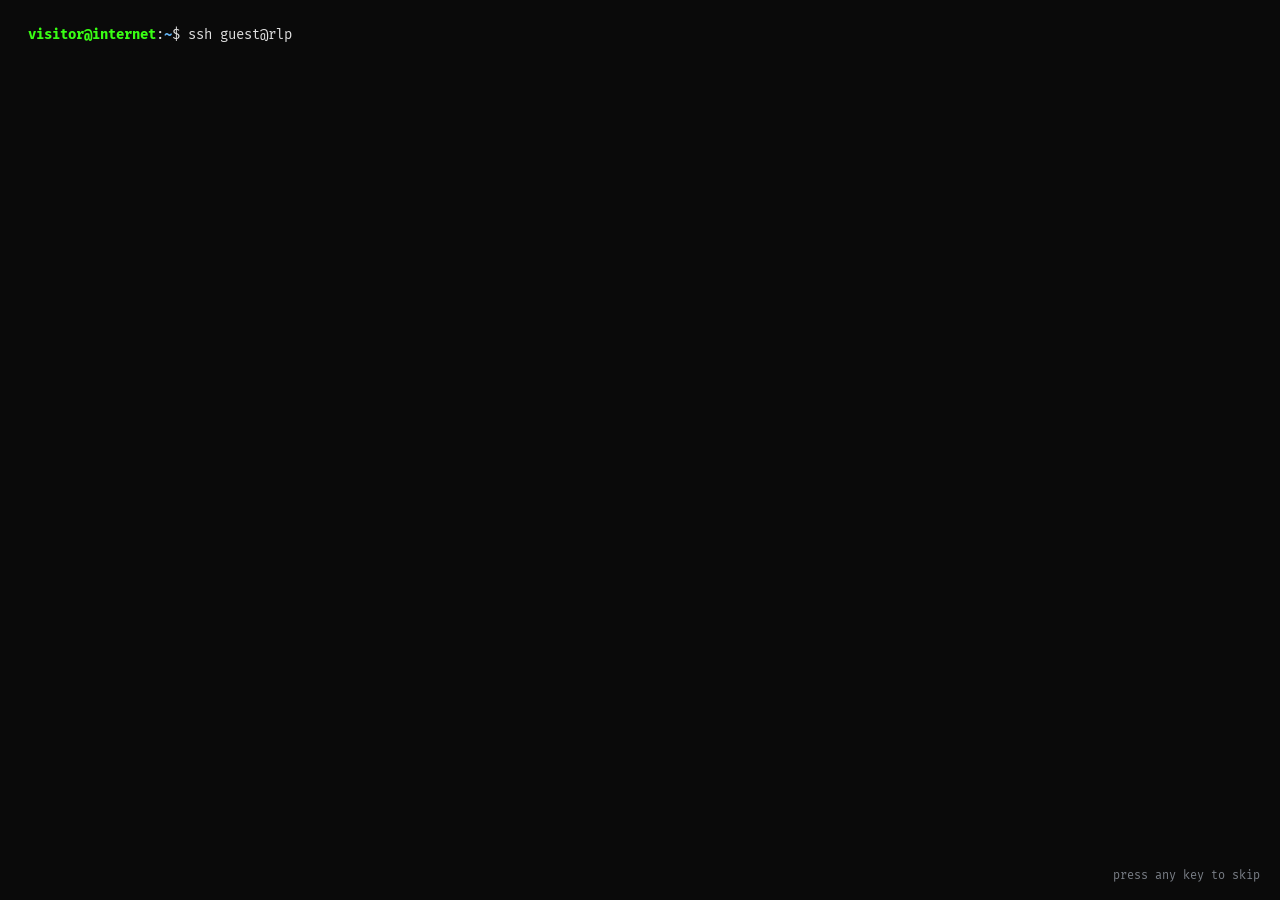
==== commit 578cd1b7: "Shorten display name and highlight Cairn UI on pub.dev - Show the name as Ralph Burgos across the si" ====
--- a/index.html
+++ b/index.html
@@ -9,9 +9,9 @@
     <meta name="msapplication-navbutton-color" content="#0a0a0a" />
     <meta name="apple-mobile-web-app-capable" content="yes" />
     <meta name="apple-mobile-web-app-status-bar-style" content="black" />
-    <meta name="author" content="Ralph Jason Burgos" />
+    <meta name="author" content="Ralph Burgos" />
     <meta name="description"
-        content="Ralph Jason Burgos, Senior Software Engineer from the Philippines. Flutter, Next.js, Go, FastAPI and AI tooling on Claude. SSH into the portfolio and explore with vim motions." />
+        content="Ralph Burgos, Senior Software Engineer from the Philippines. Flutter, Next.js, Go, FastAPI and AI tooling on Claude. SSH into the portfolio and explore with vim motions." />
 
     <meta property="og:type" content="website" />
     <meta property="og:title" content="Ralph Burgos - Senior Software Engineer" />
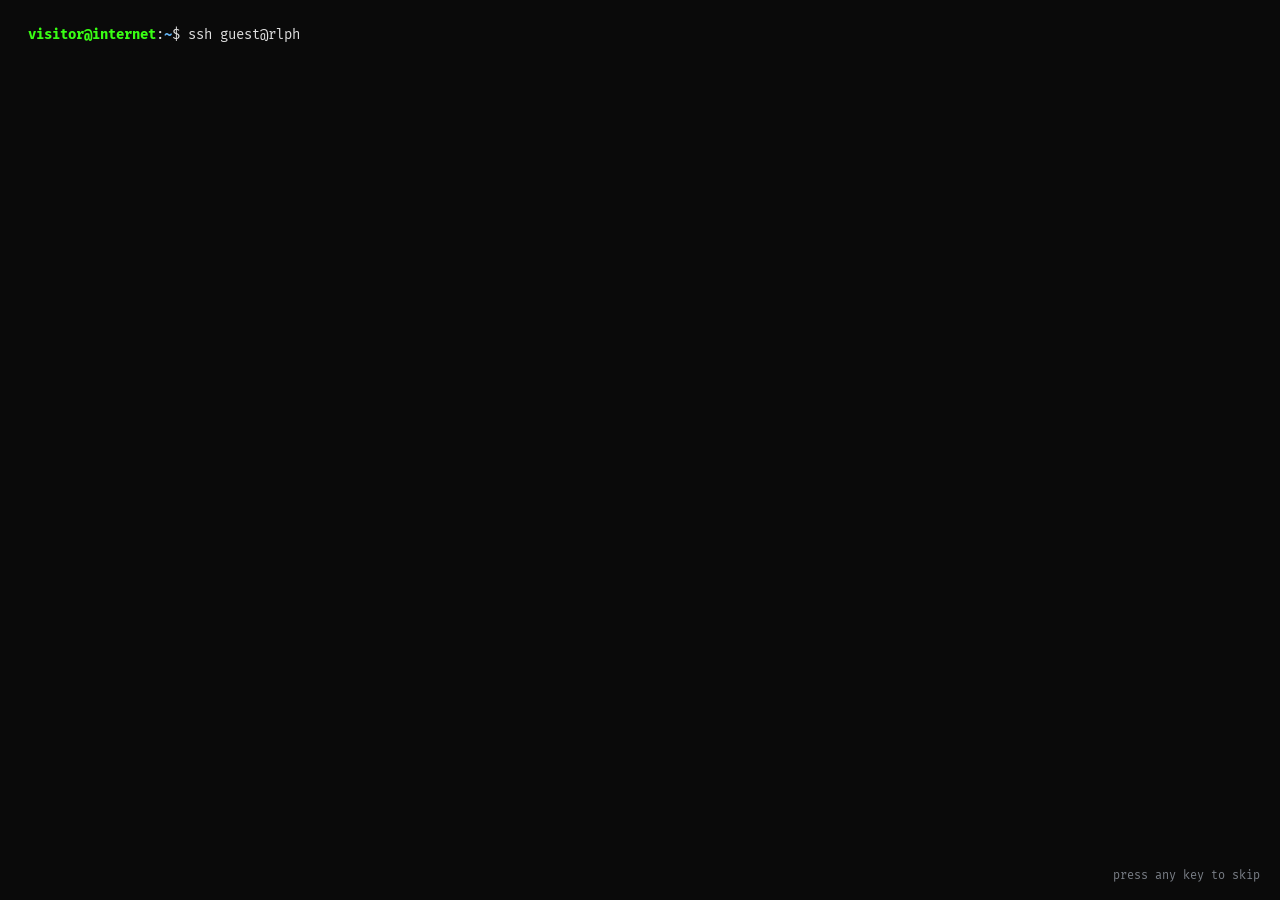
==== commit dac7f92c: "Add terminal-prompt icon set and fix Kindred Health end date - Replace the old braces favicon with a" ====
--- a/index.html
+++ b/index.html
@@ -20,8 +20,10 @@
         content="Senior Software Engineer: Flutter, Next.js, Go, FastAPI and AI tooling. A terminal-style portfolio you can drive with vim motions." />
     <meta property="og:locale" content="en_US" />
 
-    <link href="images/favicon-light.ico" rel="icon" media="(prefers-color-scheme: light)" />
-    <link href="images/favicon-dark.ico" rel="icon" media="(prefers-color-scheme: dark)" />
+    <link rel="icon" href="images/favicon.ico" sizes="48x48" />
+    <link rel="icon" href="images/favicon.svg" type="image/svg+xml" />
+    <link rel="apple-touch-icon" href="images/apple-touch-icon.png" />
+    <link rel="manifest" href="site.webmanifest" />
     <link rel="preload" as="font" href="fonts/fira-mono-v14-latin-regular.woff2" type="font/woff2" crossorigin="anonymous" />
     <link rel="preload" as="font" href="fonts/fira-mono-v14-latin-700.woff2" type="font/woff2" crossorigin="anonymous" />
     <link rel="stylesheet" href="css/tui.css" />
